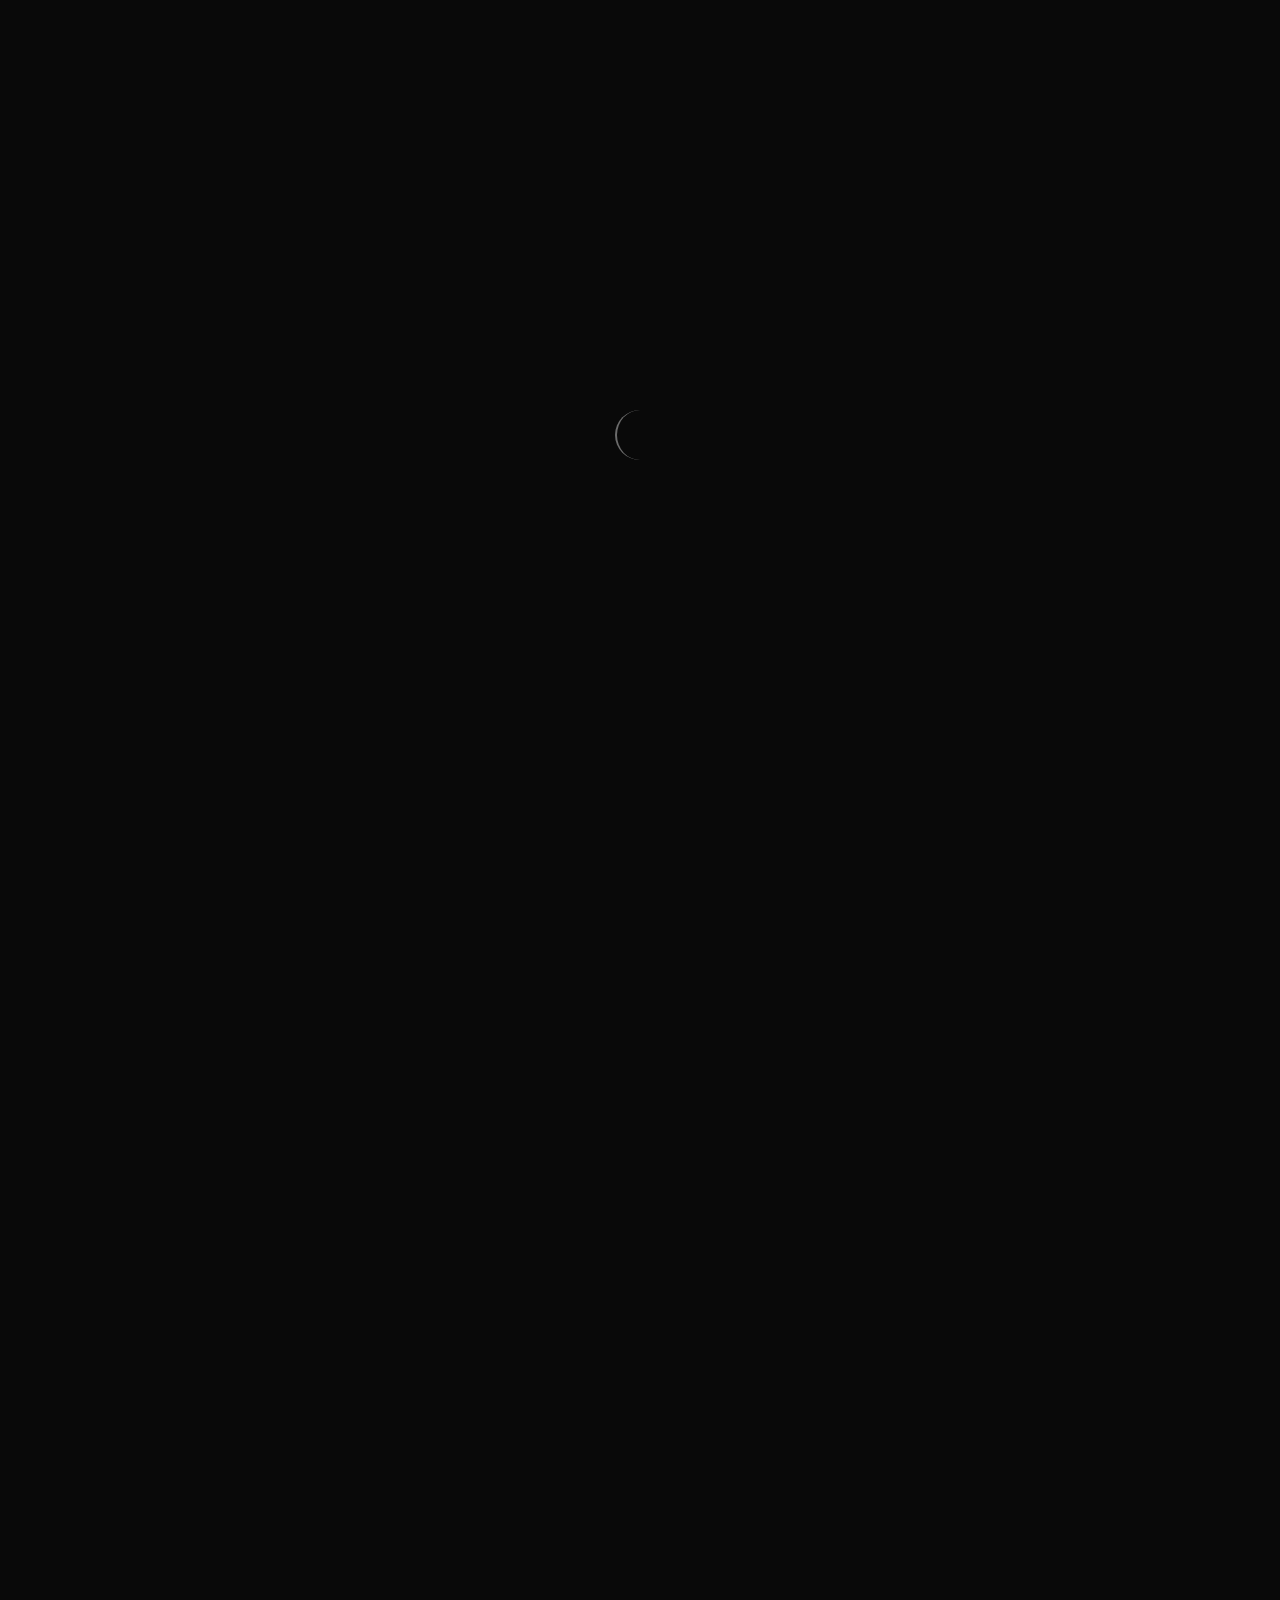
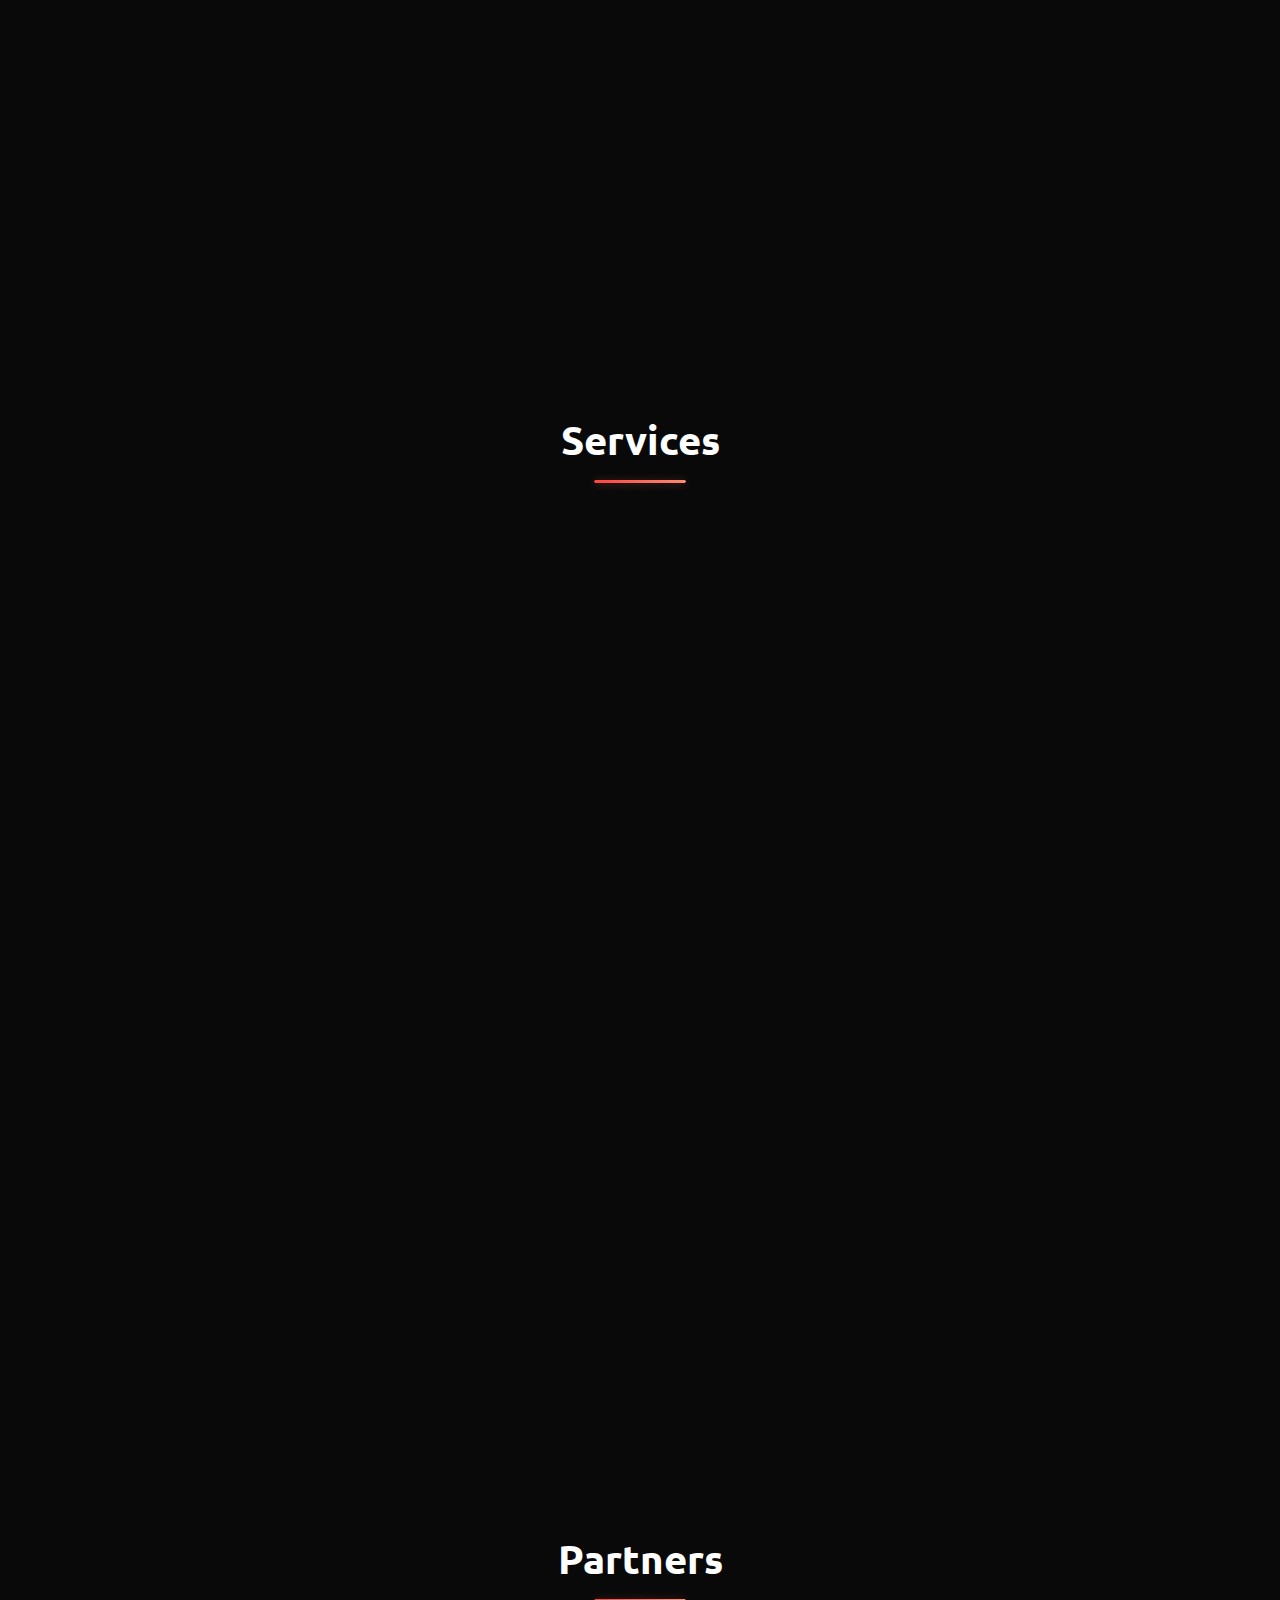
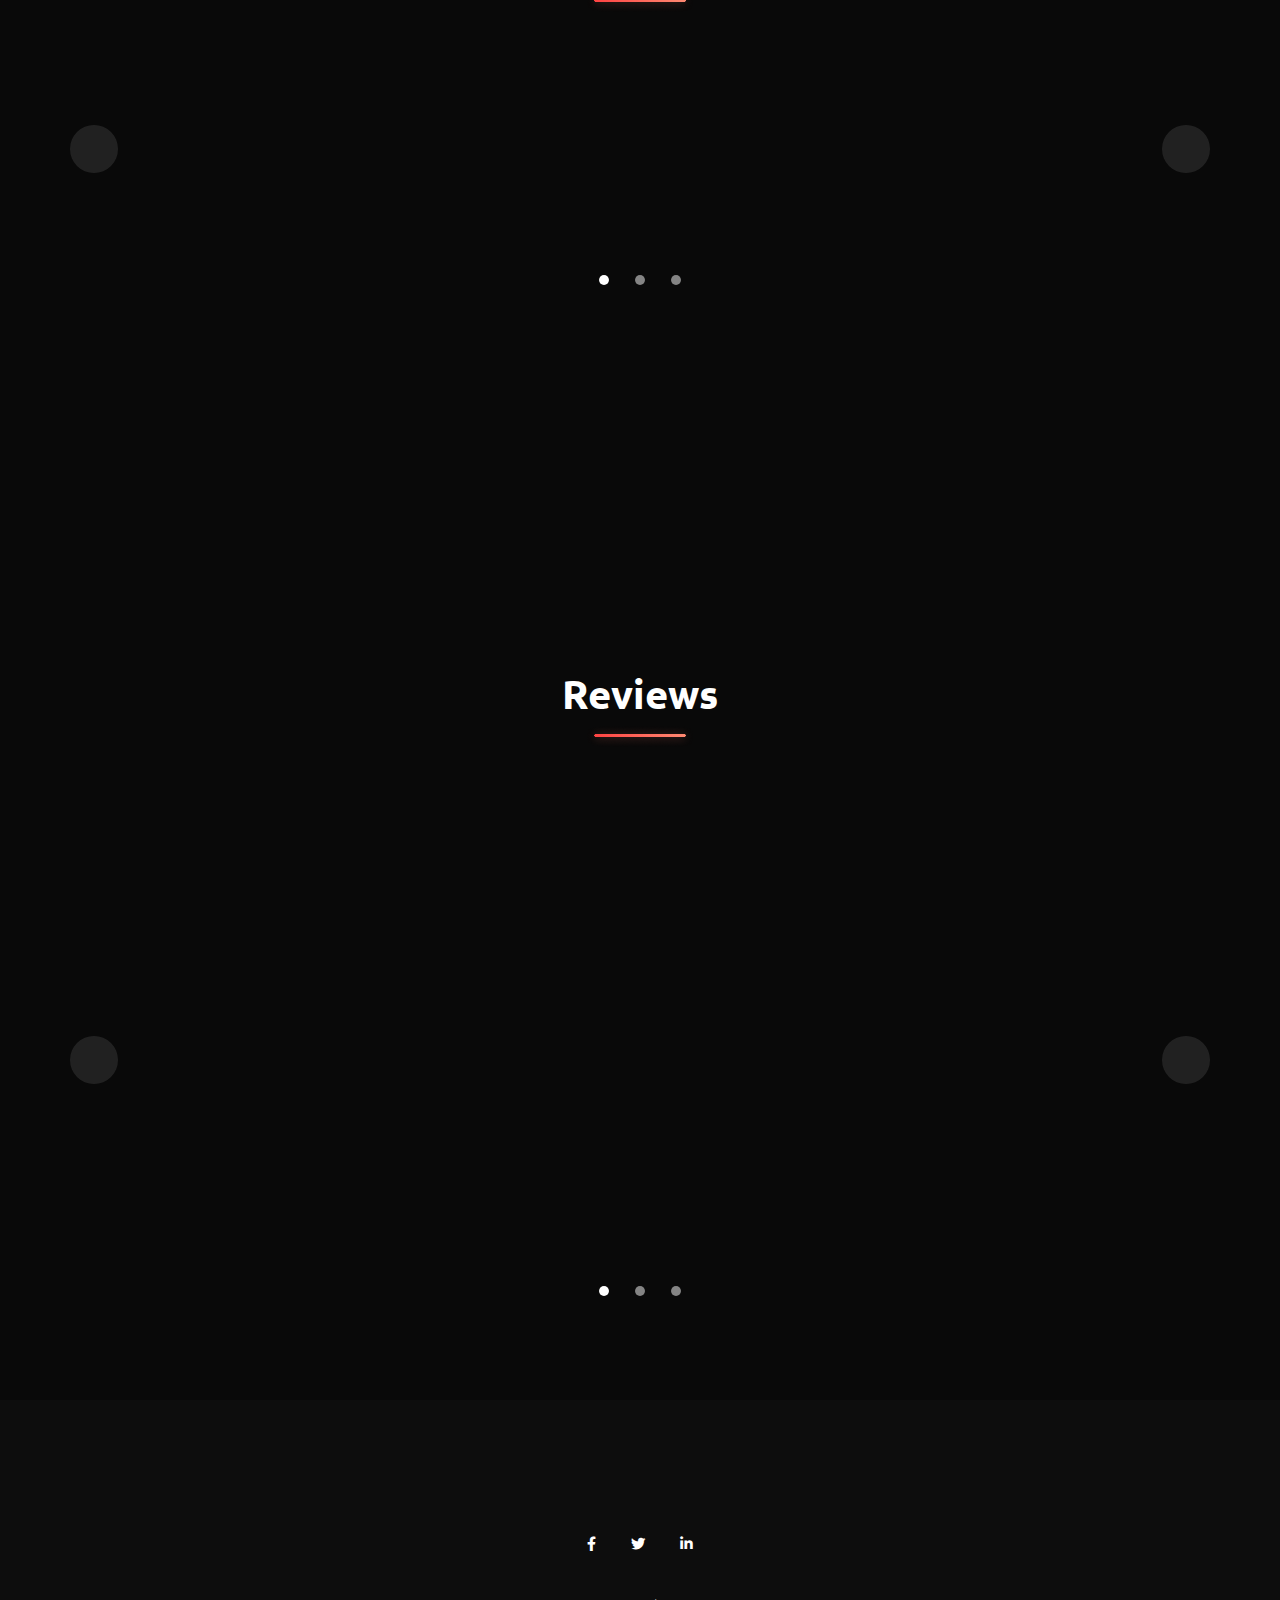
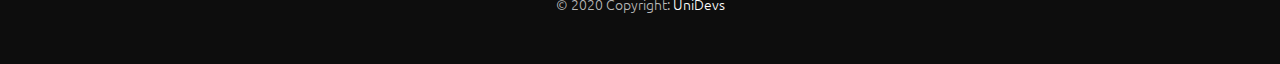
==== index.html @ b64ec72c "Update index.html" ====
<!DOCTYPE html>
<html lang="en">
<head>
  <meta charset="UTF-8">
  <meta name="viewport" content="width=device-width, initial-scale=1, shrink-to-fit=no">
  <meta http-equiv="x-ua-compatible" content="ie=edge">
  <title>UniDevs</title>
  <!-- UniDevs icon -->
  <link rel="icon" href="img/images/Icons/Logo.png" type="image/x-icon">
  <!-- Font Awesome -->
  <link rel="stylesheet" href="https://use.fontawesome.com/releases/v5.11.2/css/all.css">
  <link href='https://fonts.googleapis.com/css?family=Ubuntu' rel='stylesheet'>
  <link rel="stylesheet" href="css/animate.css">
  <!-- Bootstrap core CSS -->
  <link rel="stylesheet" href="css/bootstrap.min.css">
  <!-- Material Design Bootstrap -->
  <link rel="stylesheet" href="css/mdb.css">
  <!-- Your custom styles (optional) -->
  <link rel="stylesheet" href="css/style.css">
</head>
<body>
  <div class="loading"><div class="block3"></div></div>
  <!-- Start your project here-->  
  <header>
    <!--Navbar-->
    <nav class="navbar navbar-expand-lg navbar-dark fixed-top scrolling-navbar">
      <div class="container">
        <a class="navbar-brand" href="#home">
          <img src="img/images/Icons/Logo2.png">
        </a>
        <button class="navbar-toggler" type="button" data-toggle="collapse" data-target="#navbarSupportedContent-7"
          aria-controls="navbarSupportedContent-7" aria-expanded="false" aria-label="Toggle navigation">
          <span class="navbar-toggler-icon"></span>
        </button>
        <div class="collapse navbar-collapse" id="navbarSupportedContent-7">
          <ul class="navbar-nav ml-auto">
            <li class="nav-item">
              <a class="nav-link js-scroll-trigger" href="#aboutUs">About US
              </a>
            </li>
            <li class="nav-item">
              <a class="nav-link js-scroll-trigger" href="#services">Services</a>
            </li>
            <li class="nav-item">
              <a class="nav-link js-scroll-trigger" href="#partners">Partners</a>
            </li>
            <li class="nav-item">
              <a class="nav-link js-scroll-trigger" href="#reviews">Reviews</a>
            </li>

            <li class="nav-item">
              <a class="nav-link ml-lg-5 login js-scroll-trigger" href="#">Login</a>
            </li>

            <li class="nav-item registerbtndiv">
              <a class="nav-link register" href="#">Sign Up</a>
            </li>
          </ul>
         
        </div>
      </div>
    </nav>
    <!-- Full Page Intro -->
    <div class="view mb-5"id="home" >
      <!-- Mask & flexbox options-->
      <div class="mask rgba-gradient d-flex justify-content-center align-items-center">
        <!-- Content -->
        <div class="container">
          <!--Grid row-->
          <div class="row">
            <!--Grid column-->
            <div class="headerDiv col-md-6 col-xl-6 white-text text-center text-md-left mb-5 p-lg-5 wow fadeInLeft" data-wow-duration="2s">
              <h1 class="headerText  h1-responsive font-weight-bold mt-sm-5 mb-4">Start digital start smart</h1>
       
              <h6 class="headerParagraph mb-4">UNI devs helps you Start your business or move your current one into the digital world to increase your chances, audience and Money.
              </h6>
              <a class="headerBtn btn btn-white btn-rounded">Request Service</a>
            </div>
            <!--Grid column-->
            <!--Grid column-->
            <div class="imageDiv col-md-6 col-xl-6 wow fadeInRight" data-wow-duration="2s">
              <img src="img/images/Illustrations/Female-Developer.png" class="img-fluid">
            </div>
            <!--Grid column-->
           
            <div class="col-md-12 col-xl-12 text-center">
              <div class="mouseDiv">
                <a href="#aboutUs" class="Scroll-down">
                  <div class="mouse">
                    <span></span>
                  </div>

                  <div class="arrow">
                    <span></span>
                  </div>
                  
                </a>
              </div>
              </div>
           
          </div>
        
          <!--Grid row-->
        </div>
        <!-- Content -->
      </div>
      <!-- Mask & flexbox options-->
    </div>
    <!-- Full Page Intro -->
  </header>

  <!--Start of About Us Section-->
<div class="aboutUs" id="aboutUs">
  <div class="container">

    <div class="row">
    
      <div class="col-md-6 col-xl-6 wow fadeInLeft mb-5" data-wow-duration="2s">
        <img src="img/images/Illustrations/male-developer.png" class="img-fluid">
      </div>

      <div class="aboutDiv col-md-6 col-xl-6 white-text text-center text-md-left mb-5 wow fadeInRight" data-wow-duration="2s">
        <h1 class="aboutText h1-responsive font-weight-bold mt-sm-5 d-flex flex-column">About Us</h1>
        <img src="img/images/Illustrations/border.png" class="borderImg mb-4">
        
        
 
        <h6 class="aboutParagraph mb-4">UNI devs helps you Start your business or move your current one into the digital world to increase your chances, audience and Money.
        </h6>
        <a class="aboutBtn btn btn-white btn-rounded" href="#services">Services</a>
      </div>
    </div>
   </div>
    <!--Grid row-->
  </div>

   <!--End of About Us Section-->

    <!-- Start of Service Section -->
    <div class="services" id="services">
   <div class="container my-5">

  
      <h1 class=" h1-responsive text-white text-center font-weight-bold mt-sm-5 d-flex flex-column">Services</h1>
      <div class="text-center"> <img src="img/images/Illustrations/border.png" class="borderImg mb-5 text-center"></div>
     
  
      <div class="row">
  
        <div class="col-md-6 col-xl-4 mb-4">
          <div class="card text-center m-2 p-3 text-white wow fadeInUp" data-wow-duration="2s">
            <div class="card-body">
              <div class="text-md-left imgDiv"><img src="img/images/Icons/web-development.png"></div>
              <h5 class="text-md-left font-weight-normal my-4 py-2">Web Development</h5>
              <p class="text-md-left mb-4">Lorem Ipsum is simply dummy text of the printing.</p>

            </div>
          </div>
        </div>
  
        <div class="col-md-6 col-xl-4 mb-4">
          <div class="card text-center m-2 p-3 text-white wow fadeInUp" data-wow-duration="2s" data-wow-delay="0.4s">
            <div class="card-body">
              <div class="text-md-left imgDiv"><img src="img/images/Icons/mobile-development.png"></div>
              <h5 class="text-md-left font-weight-normal my-4 py-2"><a class="text-white" href="#">Android Apps</a></h5>
              <p class="text-md-left mb-4">Lorem Ipsum is simply dummy text of the printing.</p>

            </div>
          </div>
        </div>
  
        <div class="col-md-6 col-xl-4 mb-4">
          <div class="card text-center m-2 p-3 text-white wow fadeInUp" data-wow-duration="2s" data-wow-delay="0.6s">
            <div class="card-body">
              <div class="text-md-left imgDiv"><img src="img/images/Icons/wireframe-laptop.png"></div>
              <h5 class="text-md-left font-weight-normal my-4 py-2"><a class="text-white" href="#">UI UX Design</a></h5>
              <p class="text-md-left mb-4">Lorem Ipsum is simply dummy text of the printing.</p>
            </div>
          </div>
        </div>

        <div class="col-md-6 col-xl-4 mb-4">
          <div class="card text-center m-2 p-3 text-white wow fadeInUp" data-wow-duration="2s">
            <div class="card-body">
              <div class="text-md-left imgDiv"><img src="img/images/Icons/chat.png"></div>
              <h5 class="text-md-left font-weight-normal my-4 py-2"><a class="text-white" href="#">Chat Bots</a></h5>
              <p class="text-md-left mb-4">Lorem Ipsum is simply dummy text of the printing.</p>
            </div>
          </div>
        </div>

        <div class="col-md-6 col-xl-4 mb-4">
          <div class="card text-center m-2 p-3 text-white wow fadeInUp" data-wow-duration="2s" data-wow-delay="0.4s">
            <div class="card-body">
              <div class="text-md-left imgDiv"><img src="img/images/Icons/responsive.png"></div>
              <h5 class="text-md-left font-weight-normal my-4 py-2"><a class="text-white" href="#">Responsive Design</a></h5>
              <p class="text-md-left mb-4">Lorem Ipsum is simply dummy text of the printing.</p>
            </div>
          </div>
        </div>

        <div class="col-md-6 col-xl-4 mb-4">
          <div class="card text-center m-2 p-3 text-white wow fadeInUp" data-wow-duration="2s" data-wow-delay="0.6s">
            <div class="card-body">
              <div class="text-md-left imgDiv"><img src="img/images/Icons/code.png"></div>
              <h5 class="text-md-left font-weight-normal my-4 py-2"><a class="text-white" href="#">Clean Code</a></h5>
              <p class="text-md-left mb-4">Lorem Ipsum is simply dummy text of the printing.</p>
            </div>
          </div>
        </div>
  
      </div>
  
    </section>
  
  </div>
  </div>

  <!-- End of Service Section -->

<!-- Start of partners Section -->
<div class="partners my-5" id="partners">
  <div id="carousel-example-1z" class="carousel slide carousel-fade" data-ride="carousel">
    <h1 class=" h1-responsive text-white text-center font-weight-bold mt-sm-5 d-flex flex-column">Partners</h1>
    <div class="text-center"> <img src="img/images/Illustrations/border.png" class="borderImg mb-5 text-center"></div>
    <div class="container">
      <div class="row">
       <div class="col-xl-12">
        <ol class="carousel-indicators">
          <li data-target="#carousel-example-1z" data-slide-to="0" class="active"></li>
          <li data-target="#carousel-example-1z" data-slide-to="1"></li>
          <li data-target="#carousel-example-1z" data-slide-to="2"></li>
        </ol>
    <div class="carousel-inner wow fadeInUp" data-wow-duration="2s" role="listbox">
      <div class="carousel-item active">
      
        <img class="partner" src="img/images/logos/bmw.png"
          >
        <img class="partner" src="img/images/logos/ebay.png"
          >
        <img class="partner" src="img/images/logos/youtube.png"
          >
        <img class="partner" src="img/images/logos/tieto.png"
          >

          <div class="lasttwo"> 
            <img class="partner" src="img/images/logos/linkedin.png"
              >
            <img class="partner" src="img/images/logos/ford.png"
              >
          </div>

      </div>


      <div class="carousel-item">
      
        <img class="partner" src="img/images/logos/insta.png"
         >
        <img class="partner" src="img/images/logos/twitter.png"
          >
        <img class="partner" src="img/images/logos/spotify.png"
          >
        <img class="partner" src="img/images/logos/Nestle.png"
          >

          <div class="lasttwo"> 
            <img class="partner" src="img/images/logos/deloitte.png"
              >
            <img class="partner" src="img/images/logos/Nasa.png"
              >
          </div>

      </div>

      <div class="carousel-item">
      
        <img class="partner" src="img/images/logos/whats.png"
          >
        <img class="partner" src="img/images/logos/behance.svg"
          >
        <img class="partner" src="img/images/logos/nike.png"
          >
        <img class="partner" src="img/images/logos/adidas.png"
          >

          <div class="lasttwo"> 
          <img class="partner" src="img/images/logos/puma.png"
            >
          <img class="partner" src="img/images/logos/snap.png"
            >
          </div>
      

      </div>
     

    </div>
    <a class="carousel-control-prev"  data-target="#carousel-example-1z"  role="button" data-slide="prev">
      <span class="carousel-control-prev-icon"></span>
    </a>

    <a class="carousel-control-next" data-target="#carousel-example-1z" role="button" data-slide="next">
      <span class="carousel-control-next-icon" ></span>
    </a>

  </div>
</div>
</div>
</div>
</div>

<!--End of partners section-->

<!-- Start of partners Section -->
<div class="reviews" id="reviews">
  <div id="carousel-example-2z" class="carousel slide carousel-fade" data-ride="carousel">
    <h1 class=" h1-responsive text-white text-center font-weight-bold mt-sm-5 d-flex flex-column">Reviews</h1>
    <div class="text-center"> <img src="img/images/Illustrations/border.png" class="borderImg mb-5 text-center"></div>
    <div class="container">
      <div class="row">
       <div class="col-xl-12">
        <ol class="carousel-indicators">
          <li data-target="#carousel-example-2z" data-slide-to="0" class="active"></li>
          <li data-target="#carousel-example-2z" data-slide-to="1"></li>
          <li data-target="#carousel-example-2z" data-slide-to="2"></li>
        </ol>
    <div class="carousel-inner wow fadeInUp" data-wow-duration="2s" role="listbox">
      <div class="carousel-item active text-center">
      
      <div class="reviewPanel">

        <div class="clientImg">
         <img src="img/images/clients/client1.jpg" >
        </div>

        <div class="clientRate">
          <i class="fas fa-star"></i>
          <i class="fas fa-star"></i>
          <i class="fas fa-star"></i>
          <i class="fas fa-star"></i>
          <i class="fas fa-star"></i>
        </div>

        <div class="clientParagraph">
          <p><span>“</span> Lorem Ipsum is simply dummy text of the printing and typesetting industry. Lorem Ipsum has been the industry's standard dummy text ever since the 1500s. <span>”</span></p>
        </div>

        <div class="clientName">
          <h5>Thiago Mark</h5>
        </div>

      </div>

      </div>

      <div class="carousel-item text-center">
      
        <div class="reviewPanel">
  
          <div class="clientImg">
           <img src="img/images/clients/client2.png" >
          </div>
  
          <div class="clientRate">
            <i class="fas fa-star"></i>
            <i class="fas fa-star"></i>
            <i class="fas fa-star"></i>
            <i class="fas fa-star"></i>
            <i class="fas fa-star-half-alt"></i>
          </div>
  
          <div class="clientParagraph">
            <p><span>“</span> Lorem Ipsum is simply dummy text of the printing and typesetting industry. Lorem Ipsum has been the industry's standard dummy text ever since the 1500s. <span>”</span></p>
          </div>
  
          <div class="clientName">
            <h5>Sergio Elias</h5>
          </div>
  
        </div>
  
        </div>

        <div class="carousel-item text-center">
      
          <div class="reviewPanel">
    
            <div class="clientImg">
             <img src="img/images/clients/client3.png" >
            </div>
    
            <div class="clientRate">
              <i class="fas fa-star"></i>
              <i class="fas fa-star"></i>
              <i class="fas fa-star"></i>
              <i class="fas fa-star"></i>
              <i class="fas fa-star"></i>
            </div>
    
            <div class="clientParagraph">
              <p><span>“</span> Lorem Ipsum is simply dummy text of the printing and typesetting industry. Lorem Ipsum has been the industry's standard dummy text ever since the 1500s. <span>”</span></p>
            </div>
    
            <div class="clientName">
              <h5>Megan Lauren</h5>
            </div>
    
          </div>
    
          </div>

    </div>
    <a class="carousel-control-prev" data-target="#carousel-example-2z" role="button" data-slide="prev">
      <span class="carousel-control-prev-icon" aria-hidden="true"></span>
    </a>

    <a class="carousel-control-next" data-target="#carousel-example-2z" role="button" data-slide="next">
      <span class="carousel-control-next-icon" aria-hidden="true"></span>
    </a>

  </div>
</div>
</div>
</div>
</div>
<!-- End of partners Section -->


<footer class="page-footer text-center font-small">

 
<div class="logo text-center wow fadeInUp" data-wow-duration="2s"> 
   <img src="img/images/Icons/Logo2.png">
</div>
   

    <!-- Social icons -->
    <div class="socialIcons ">
      <a href="#" target="_blank">
        <i class="fab fa-facebook-f mr-3"></i>
      </a>

      <a href="#" target="_blank">
        <i class="fab fa-twitter mr-3"></i>
      </a>

      <a href="#" target="_blank">
        <i class="fab fa-linkedin-in"></i>
      </a>

    </div>
    <!-- Social icons -->

    <!--Copyright-->
    <div class="footer-copyright py-3">
     <span>© 2020 Copyright:</span> 
      <a href="#home"> UniDevs</a>
    </div>
    <!--/.Copyright-->

</footer>
<!--End Of Footer Section-->

  <!-- End your project here-->
  <script src="js/wow.min.js"></script>
  <script>
  new WOW().init();
  </script>
  <!-- jQuery -->
  
  <script type="text/javascript" src="js/jquery.min.js"></script>
  <!-- Bootstrap tooltips -->
  <script type="text/javascript" src="js/popper.min.js"></script>
  <!-- Bootstrap core JavaScript -->
  <script type="text/javascript" src="js/bootstrap.min.js"></script>
  <!-- MDB core JavaScript -->
  <script type="text/javascript" src="js/mdb.min.js"></script>
  <!-- Your custom scripts (optional) -->
  <script src="js/Plugins.js"></script>

</body>
</html>
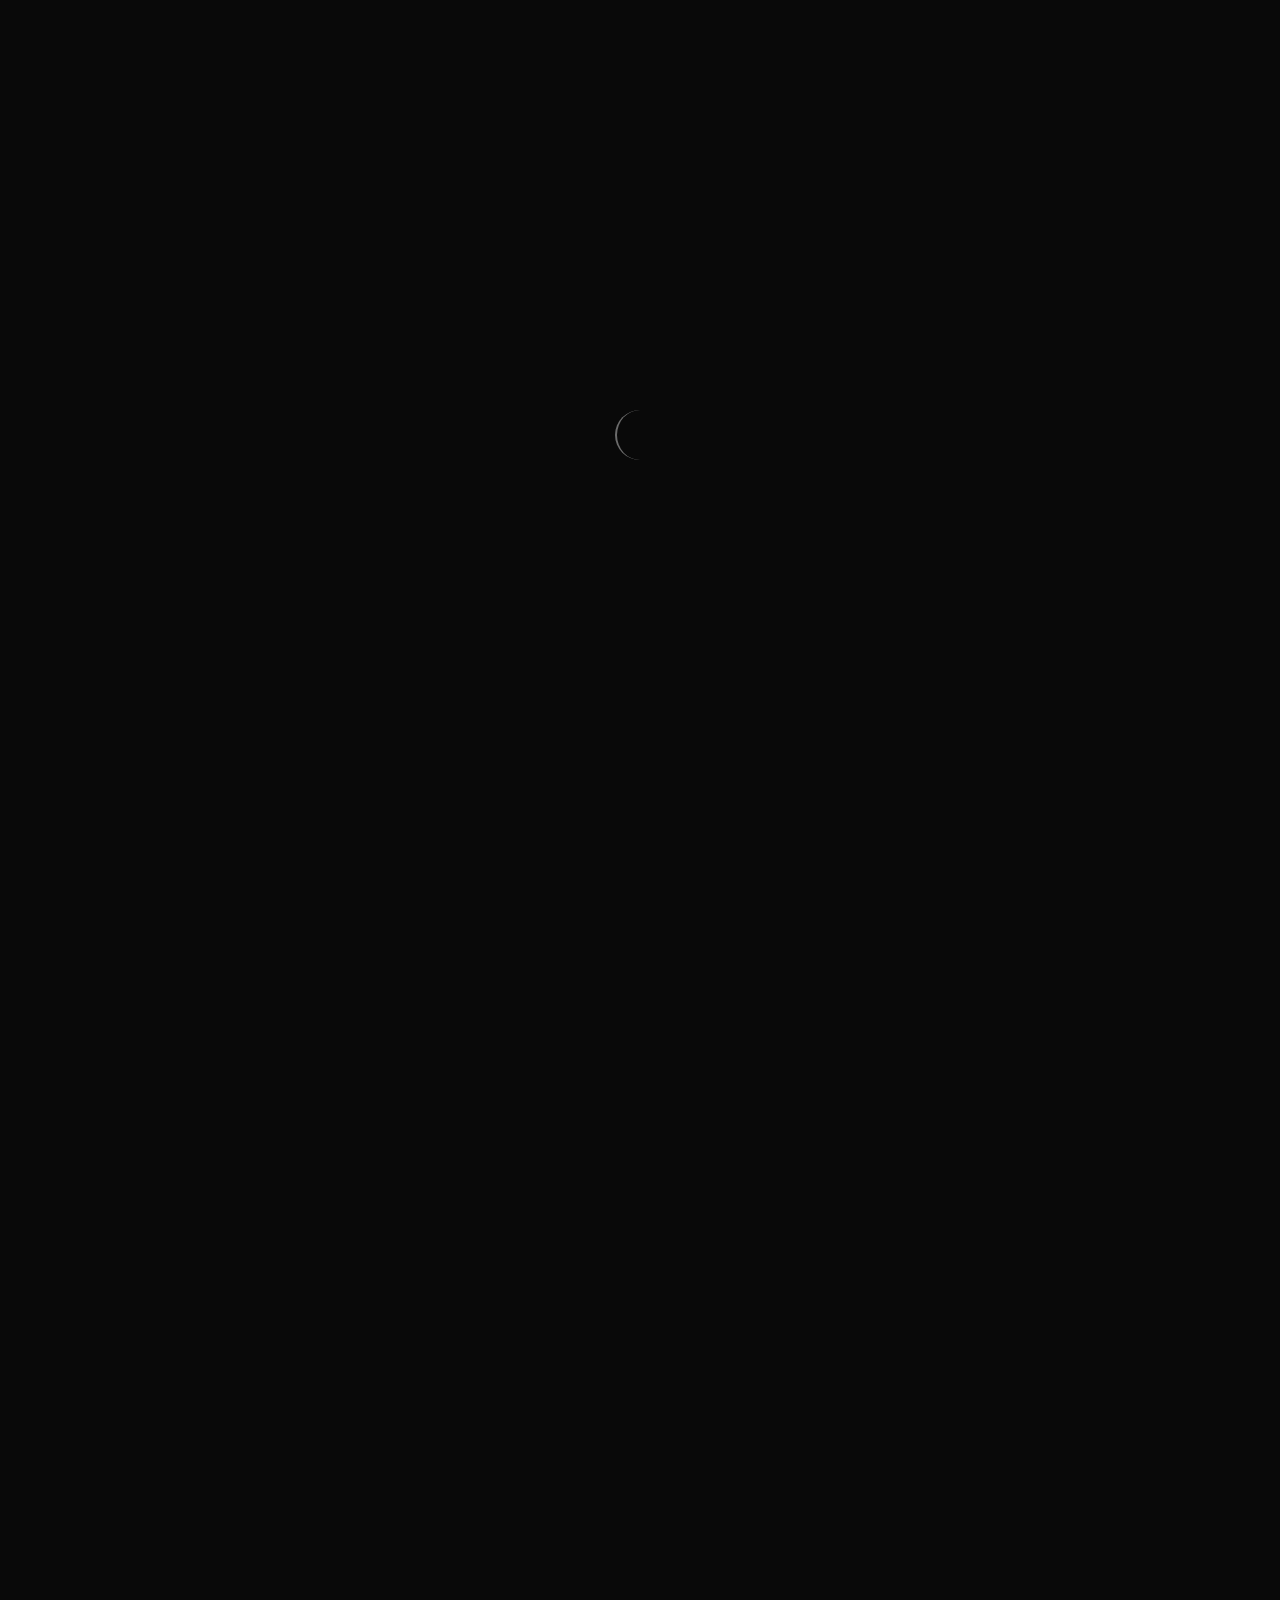
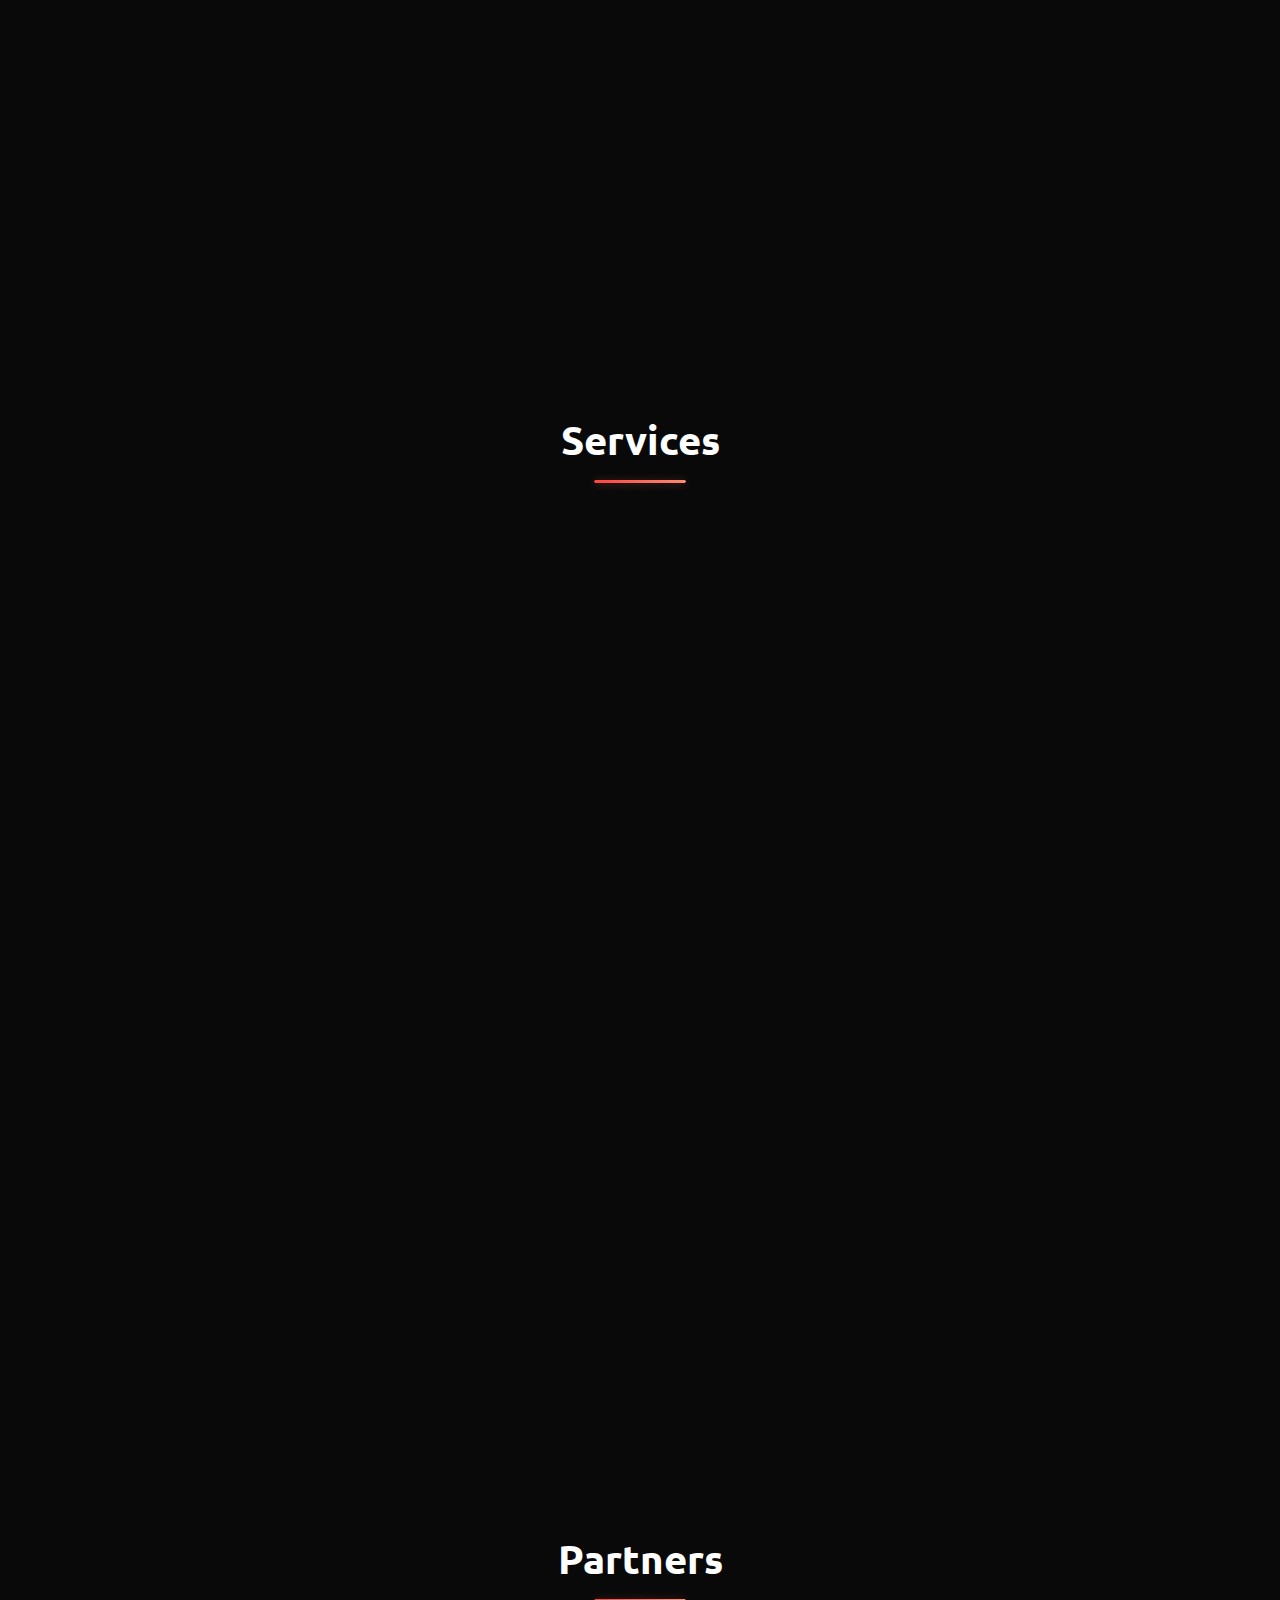
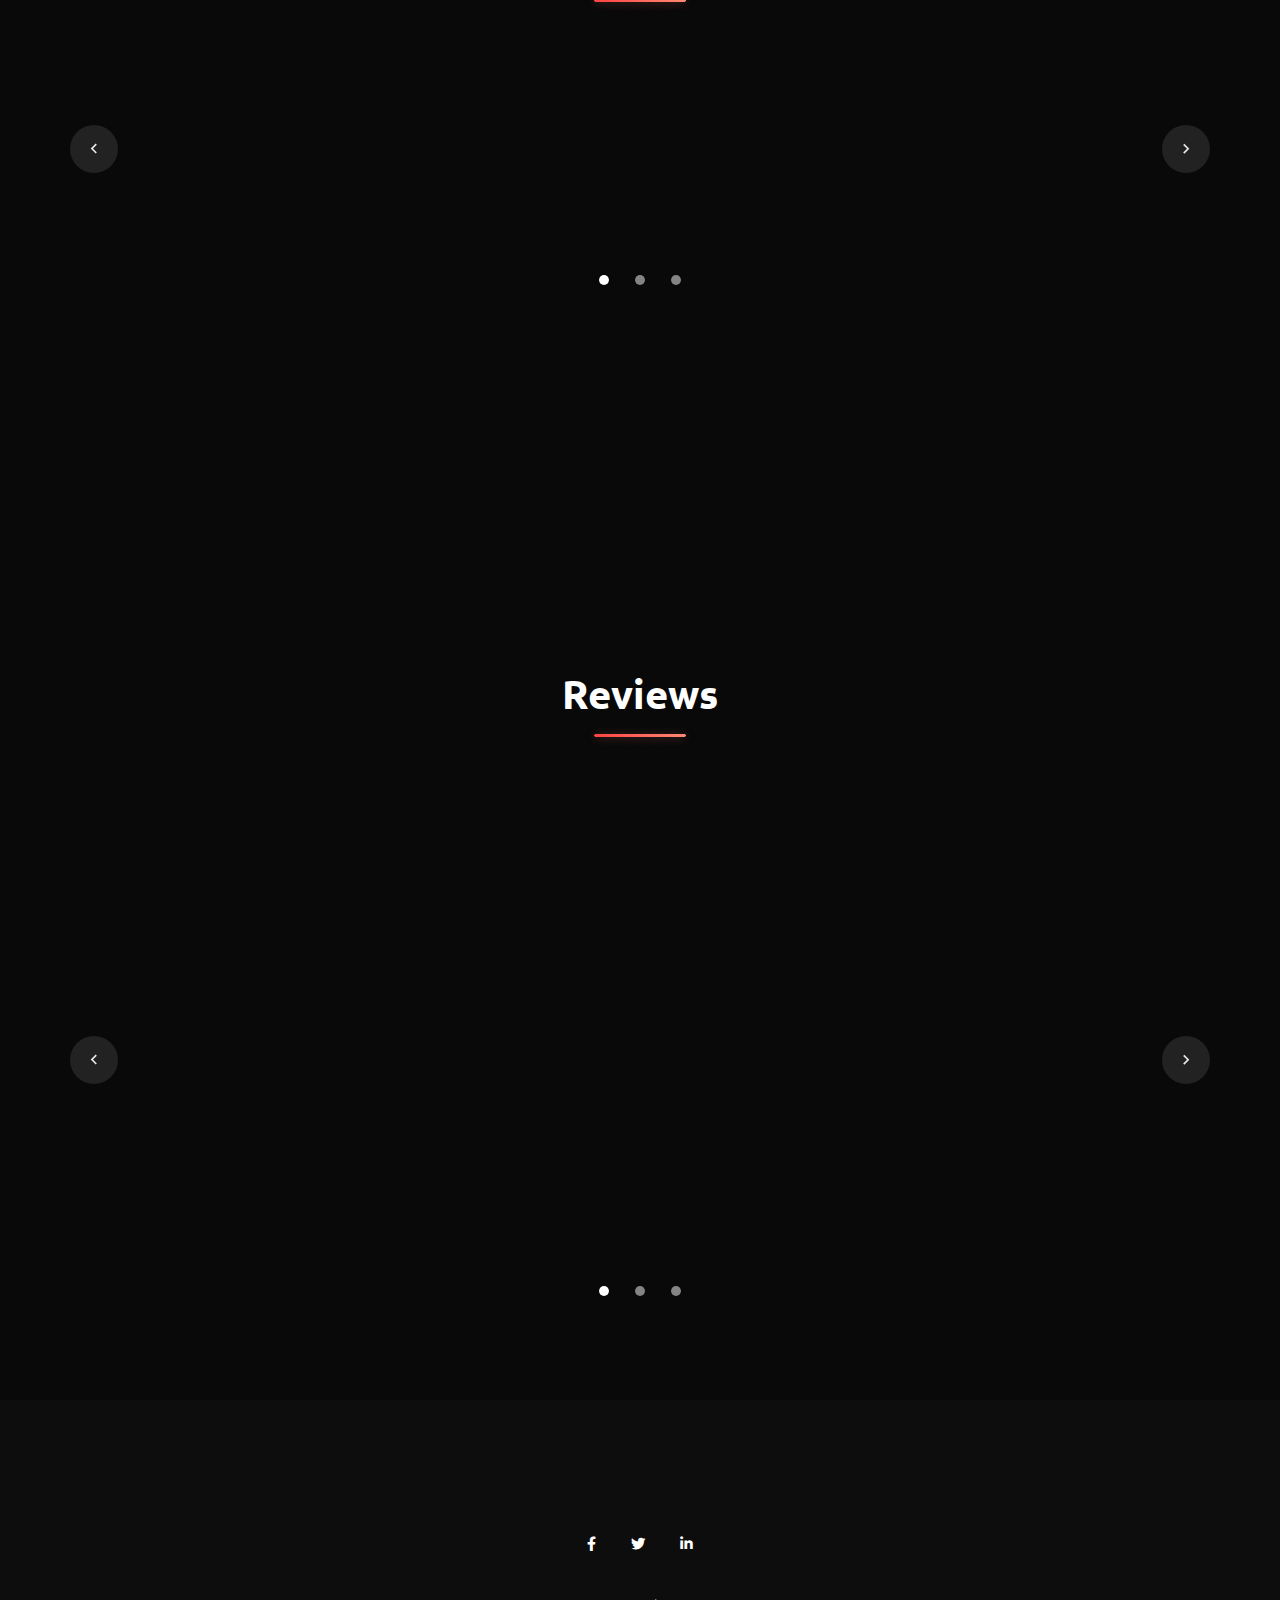
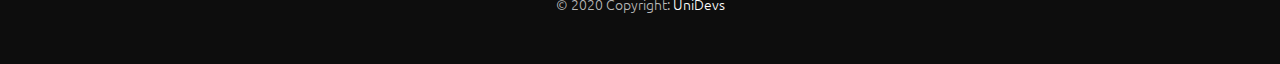
==== commit b2f60aca: "UniDevs3" ====
--- a/index.html
+++ b/index.html
@@ -19,6 +19,7 @@
   <link rel="stylesheet" href="css/style.css">
 </head>
 <body>
+  <!---->
   <div class="loading"><div class="block3"></div></div>
   <!-- Start your project here-->  
   <header>
@@ -53,7 +54,7 @@
             </li>
 
             <li class="nav-item registerbtndiv">
-              <a class="nav-link register" href="#">Sign Up</a>
+              <a class="nav-link register" href="SignUp.html">Sign Up</a>
             </li>
           </ul>
          
@@ -67,9 +68,9 @@
         <!-- Content -->
         <div class="container">
           <!--Grid row-->
-          <div class="row">
+          <div class="row reverse">
             <!--Grid column-->
-            <div class="headerDiv col-md-6 col-xl-6 white-text text-center text-md-left mb-5 p-lg-5 wow fadeInLeft" data-wow-duration="2s">
+            <div class="headerDiv col-md-6 col-xl-6 white-text text-center text-md-left p-3 wow fadeInLeft" data-wow-duration="2s">
               <h1 class="headerText  h1-responsive font-weight-bold mt-sm-5 mb-4">Start digital start smart</h1>
        
               <h6 class="headerParagraph mb-4">UNI devs helps you Start your business or move your current one into the digital world to increase your chances, audience and Money.
@@ -78,11 +79,11 @@
             </div>
             <!--Grid column-->
             <!--Grid column-->
-            <div class="imageDiv col-md-6 col-xl-6 wow fadeInRight" data-wow-duration="2s">
+            <div class="imageDiv col-md-6 col-xl-6 mb-5 wow fadeInRight" data-wow-duration="2s">
               <img src="img/images/Illustrations/Female-Developer.png" class="img-fluid">
             </div>
             <!--Grid column-->
-           
+          </div>
             <div class="col-md-12 col-xl-12 text-center">
               <div class="mouseDiv">
                 <a href="#aboutUs" class="Scroll-down">
@@ -105,7 +106,6 @@
         <!-- Content -->
       </div>
       <!-- Mask & flexbox options-->
-    </div>
     <!-- Full Page Intro -->
   </header>
 
--- a/css/style.css
+++ b/css/style.css
@@ -12,7 +12,6 @@
 {
   overflow-x: hidden;
 }
-  
 body
 {
     background-color: #090909;
@@ -21,7 +20,8 @@
 ::-webkit-scrollbar
 {
     width:12px;
-    background:white
+    background:white;
+    border-radius: 5px;
 }
 ::-webkit-scrollbar-thumb
 {
@@ -67,7 +67,7 @@
 {
   background:#0D0D0D !important;
   padding:0.5rem !important;
-  box-shadow: 5px 5px 10px black;
+
   transition:0.7s;
 }
 .navbar
@@ -387,7 +387,6 @@
   color:white;
   position: relative;
   top:-2rem;
-  margin:0 5rem;
 }
 .reviews .reviewPanel .clientParagraph span
 {
@@ -433,6 +432,51 @@
 }
 /*End of Footer Section*/
 
+
+/*Start of form section*/
+
+.form-container
+{
+  margin:6rem;
+}
+.form-container h1
+{
+  color:white
+}
+.form-container input
+{
+  border:none;
+  background:#1b1b1b;
+  border-radius: 50px;
+  padding-top:1.3rem;
+  padding-bottom:1.3rem;
+}
+.form-container input::placeholder
+{
+  color:#555555
+}
+.form-container .btn-block
+{
+  background: linear-gradient(267.12deg, #FF8E75 -3.06%, #FF4242 100%);
+  border-radius: 50px;
+  padding:1rem;
+  font-size:15px;
+ text-transform: capitalize;
+}
+.form-container .googleBtn
+{
+  background:white;
+  color:#555555;
+  padding:1rem;
+  border-radius: 50px;
+  font-size:18px;
+}
+.googleIcon
+{
+  width:1.6rem;
+  height:1.6rem;
+}
+/*End of form section*/
 
 
 /*Start of Media query*/
@@ -451,6 +495,11 @@
     {
       height: 700px;
     }
+    .reverse
+    {
+      display: flex;
+      flex-direction: column-reverse;
+    }
     .aboutDiv
     {
       padding:0rem;
@@ -482,6 +531,13 @@
    {
     display: none;
    }
+   .reviews .reviewPanel
+   {
+     padding-top:4rem;
+     padding-bottom:4rem;
+     padding-left:0.5rem;
+     padding-right:0.5rem
+   }
    .reviews .reviewPanel .clientParagraph
    {
     margin:0
@@ -489,6 +545,10 @@
    .reviews .carousel-indicators
    {
     top:45rem;
+   }
+   .form-container
+   {
+    margin-bottom:2rem !important;
    }
 }
 
@@ -506,6 +566,11 @@
     {
       height: 700px;
     }
+    .reverse
+    {
+      display: flex;
+      flex-direction: column-reverse;
+    }
     .aboutDiv
     {
       padding:0rem;
@@ -532,6 +597,13 @@
     {
      display: none;
     }
+    .reviews .reviewPanel
+    {
+      padding-top:4rem;
+      padding-bottom:4rem;
+      padding-left:0.5rem;
+      padding-right:0.5rem
+    }
     .reviews .reviewPanel .clientParagraph
     {
      margin:0
@@ -540,6 +612,7 @@
     {
      top:35rem;
     }
+ 
   
  }
 
@@ -597,6 +670,7 @@
     {
      top:33rem;
     }
+    
 }
 
 /*Large devices (desktops, less than 1200px)*/
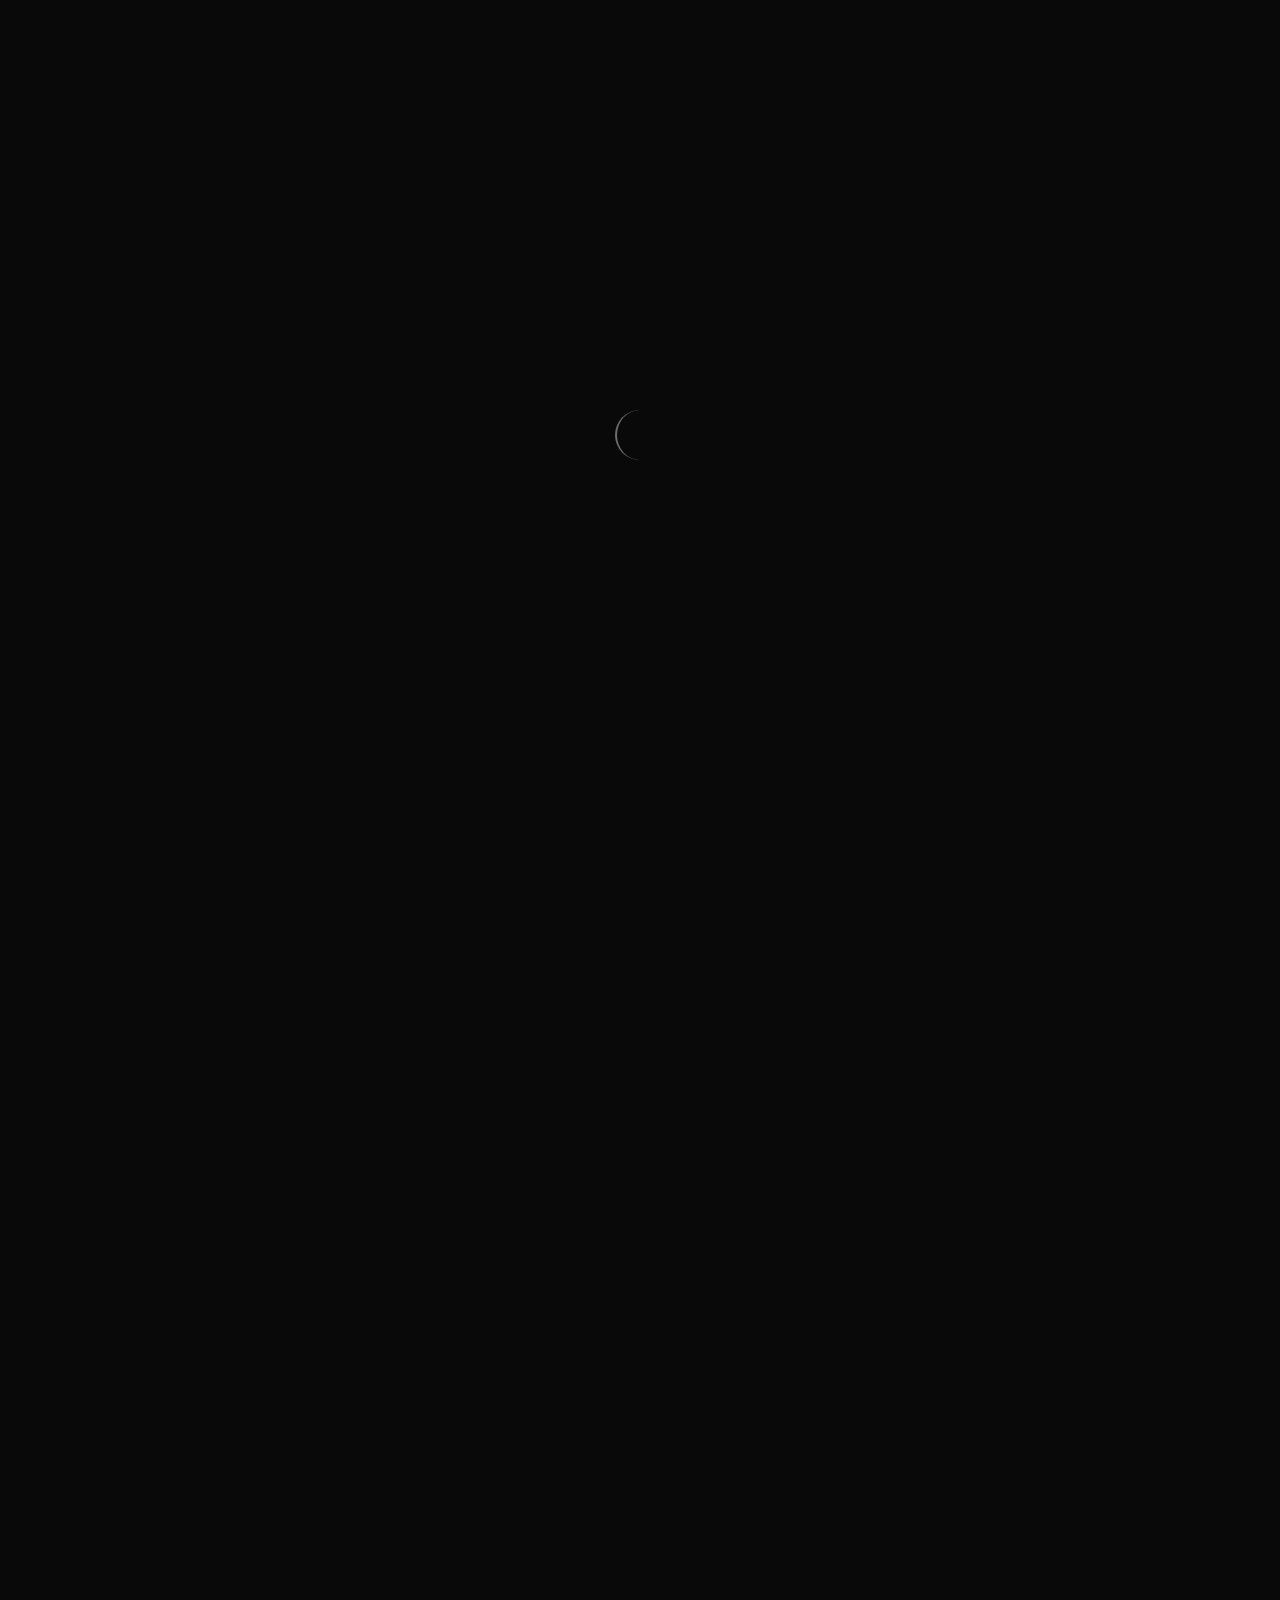
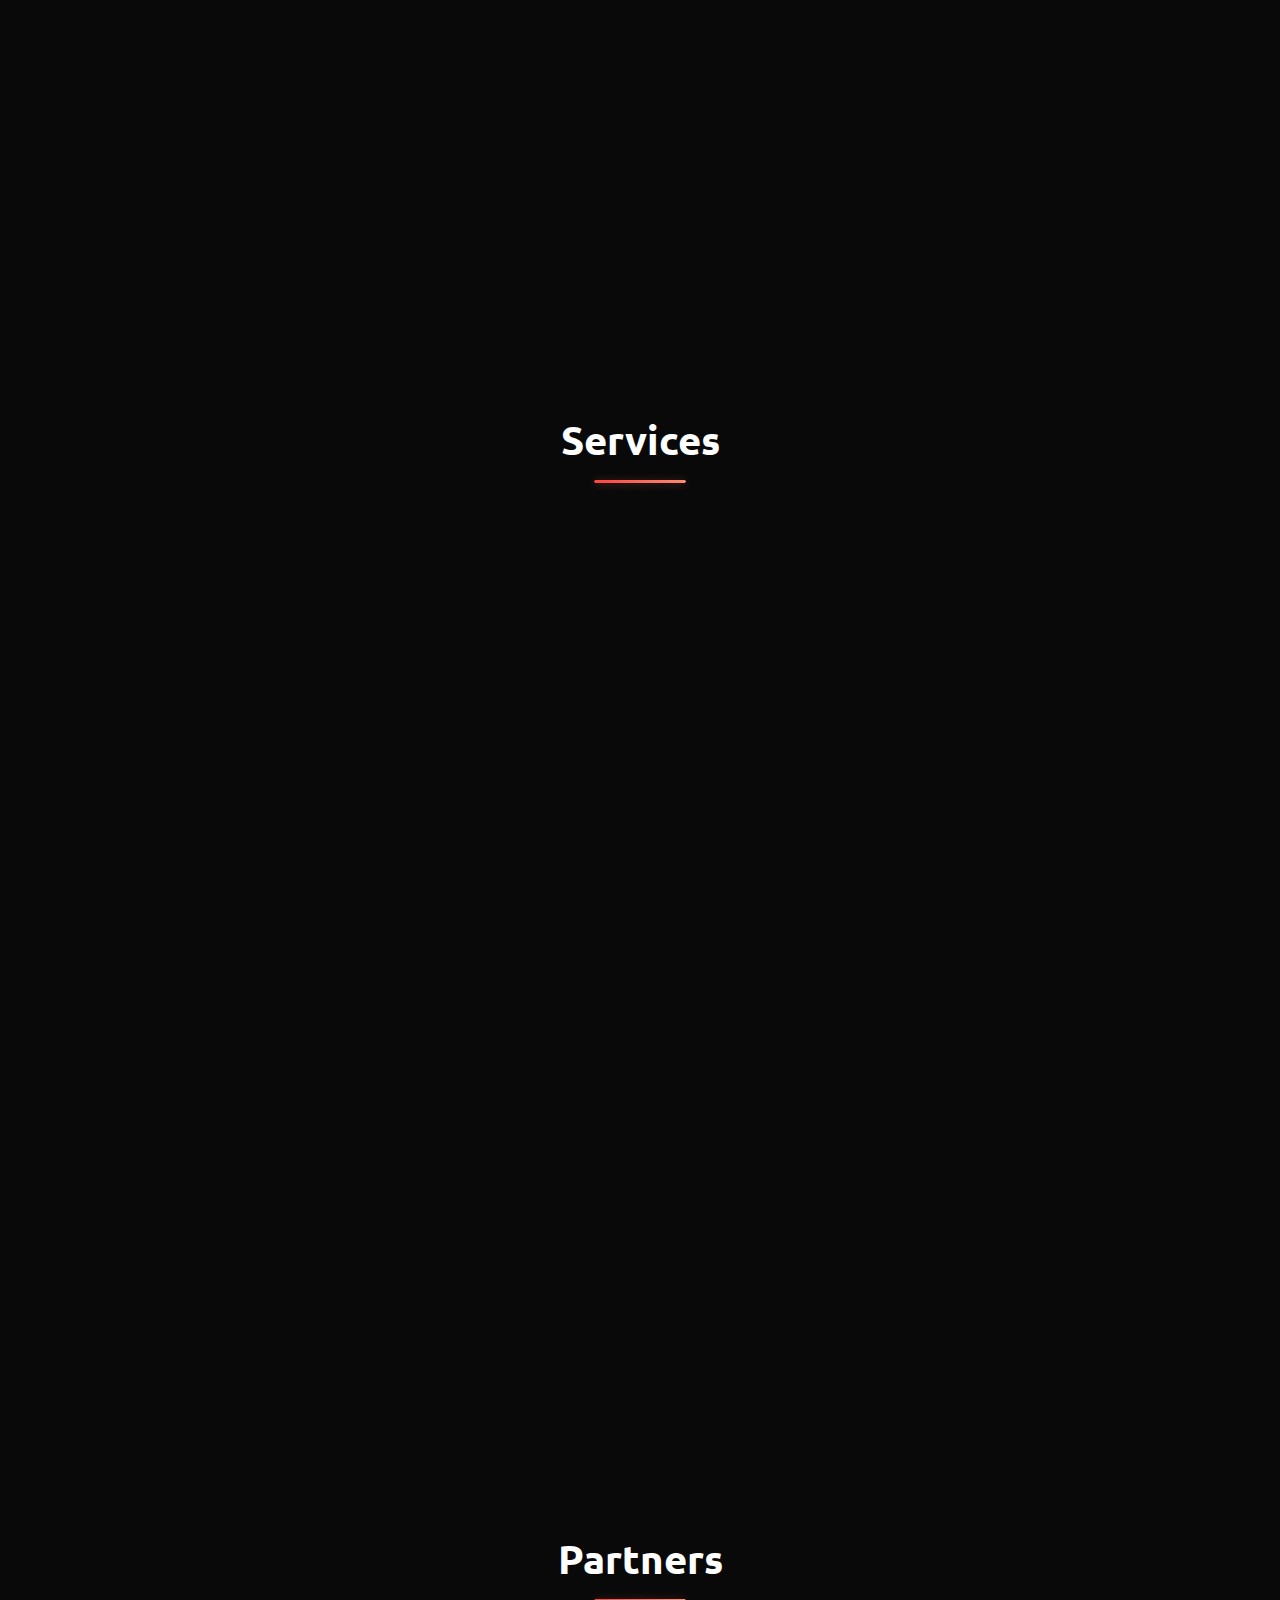
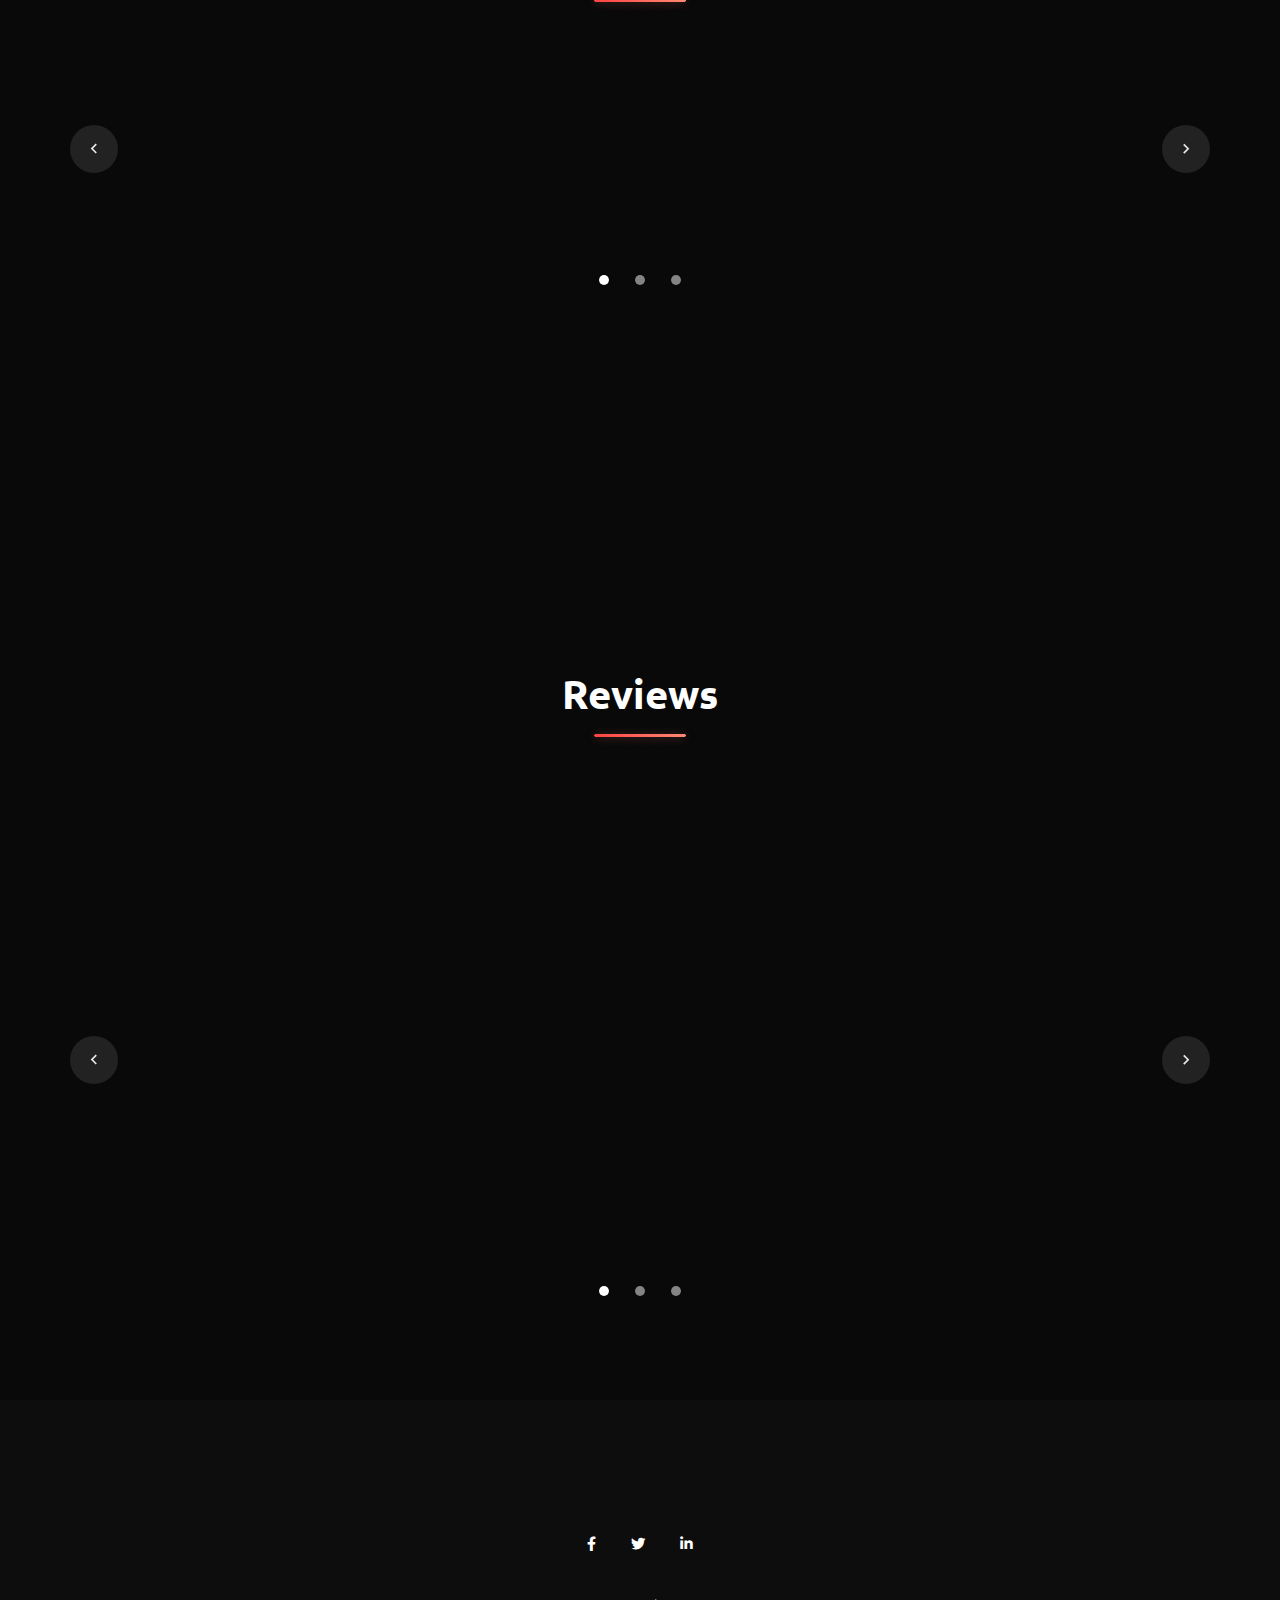
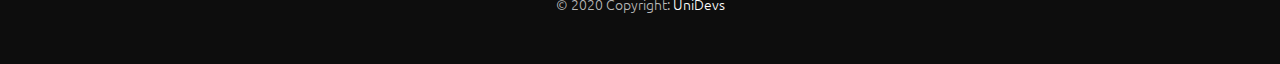
==== commit dcb09d84: "U" ====
--- a/index.html
+++ b/index.html
@@ -26,7 +26,7 @@
     <!--Navbar-->
     <nav class="navbar navbar-expand-lg navbar-dark fixed-top scrolling-navbar">
       <div class="container">
-        <a class="navbar-brand" href="#home">
+        <a class="navbar-brand" href="index.html">
           <img src="img/images/Icons/Logo2.png">
         </a>
         <button class="navbar-toggler" type="button" data-toggle="collapse" data-target="#navbarSupportedContent-7"
@@ -50,7 +50,7 @@
             </li>
 
             <li class="nav-item">
-              <a class="nav-link ml-lg-5 login js-scroll-trigger" href="#">Login</a>
+              <a class="nav-link ml-lg-5 login js-scroll-trigger" href="Login.html">Login</a>
             </li>
 
             <li class="nav-item registerbtndiv">
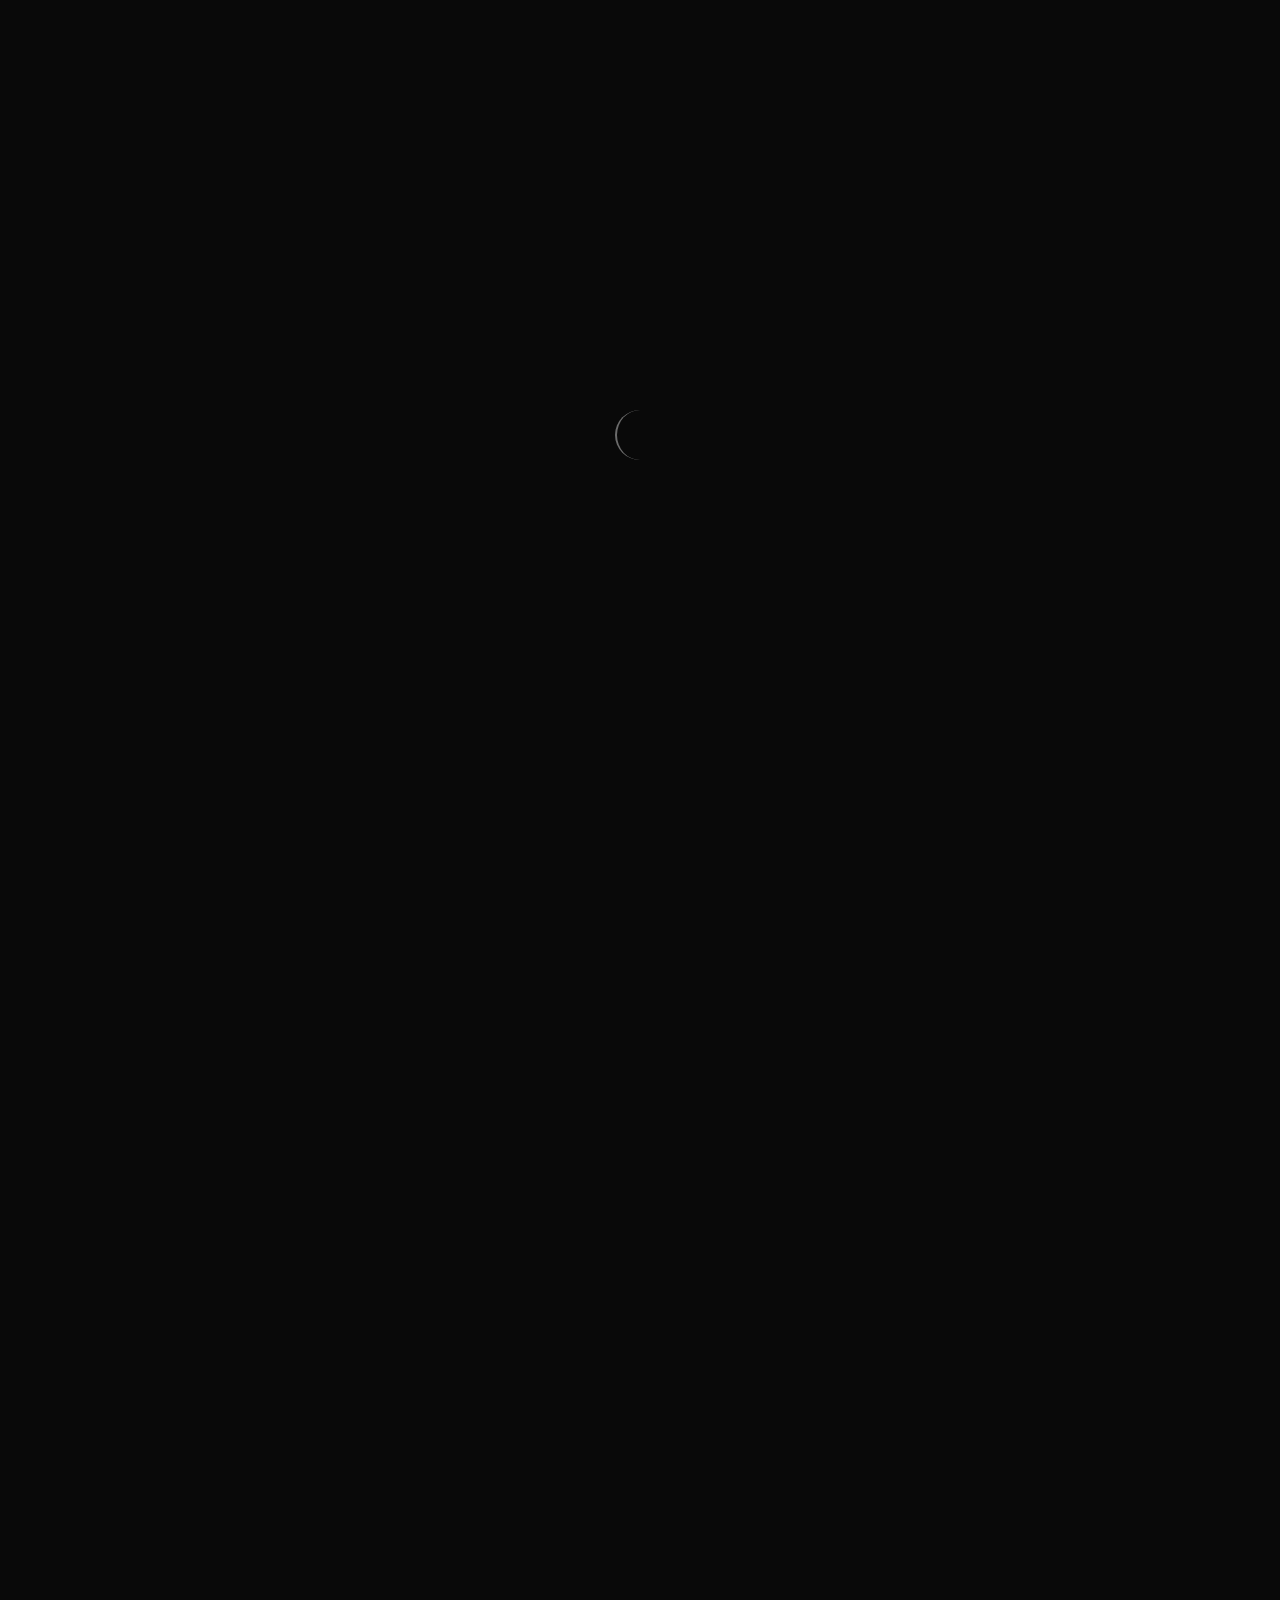
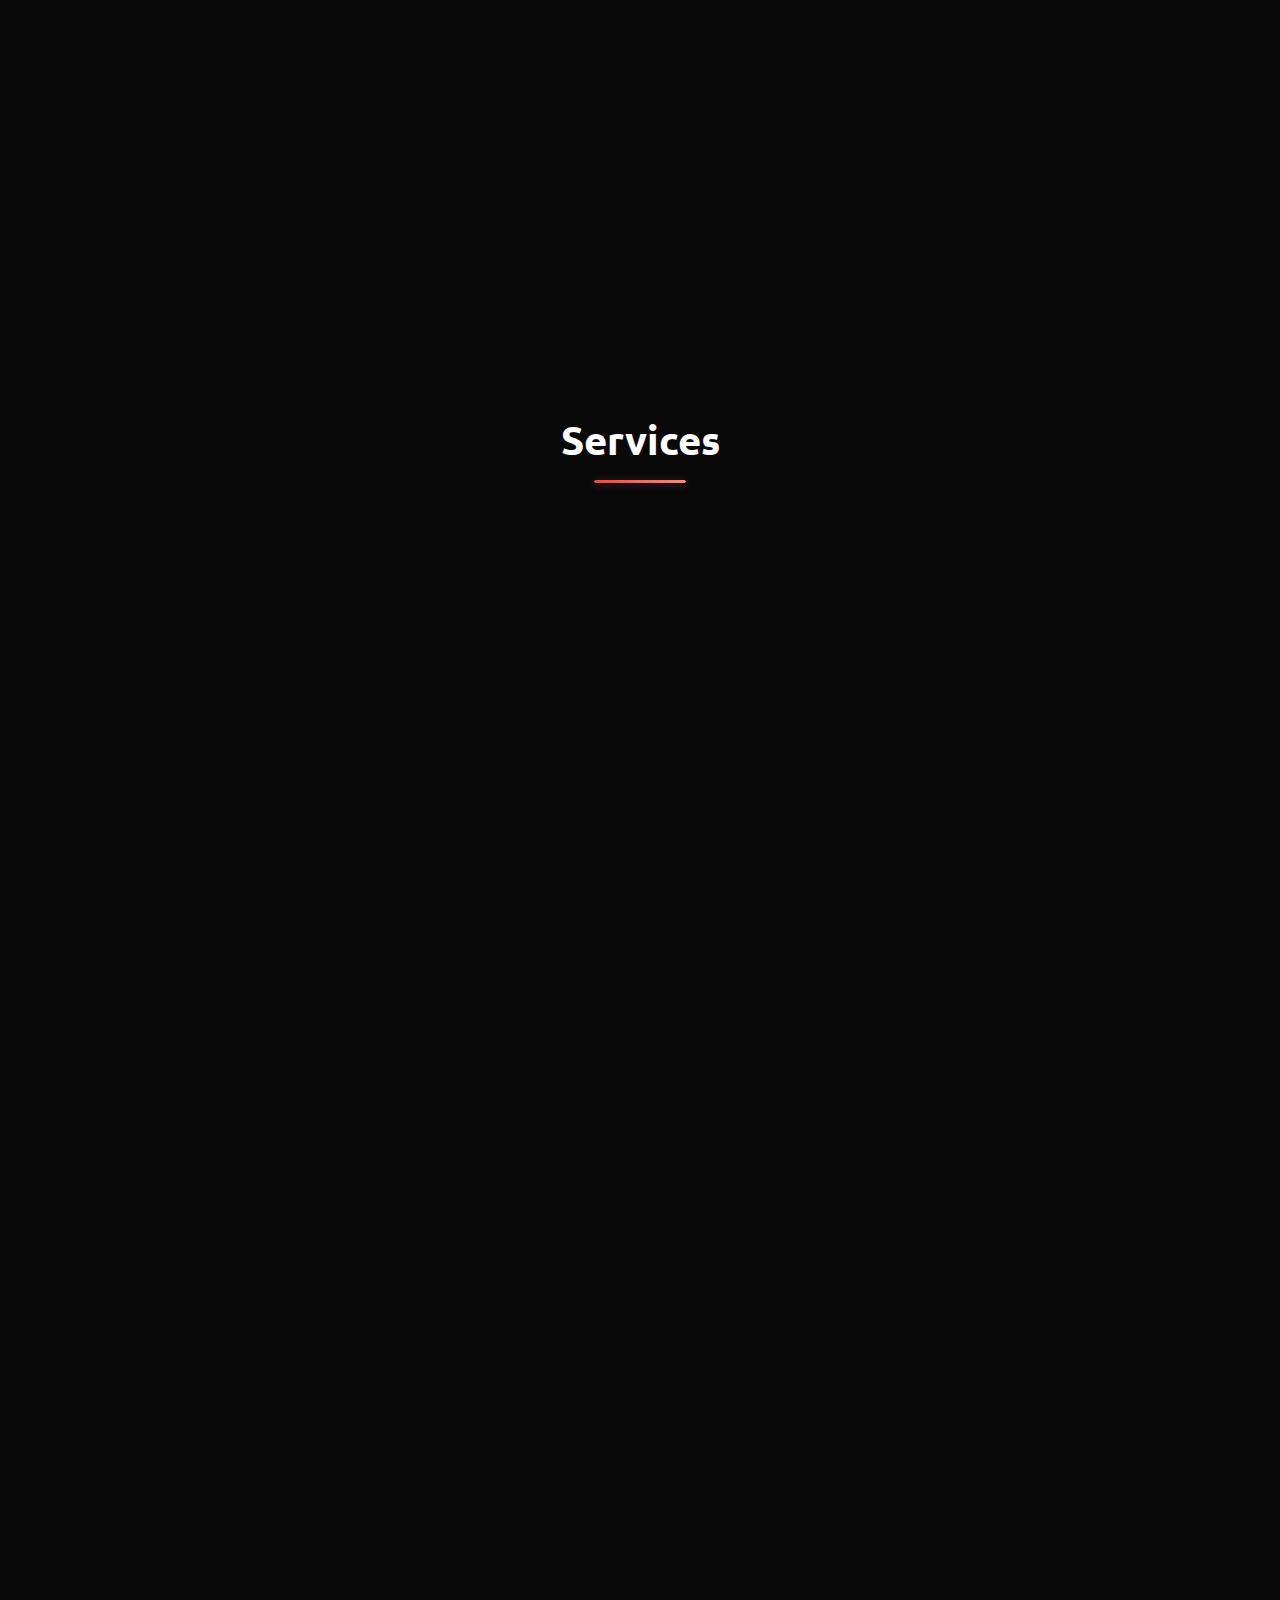
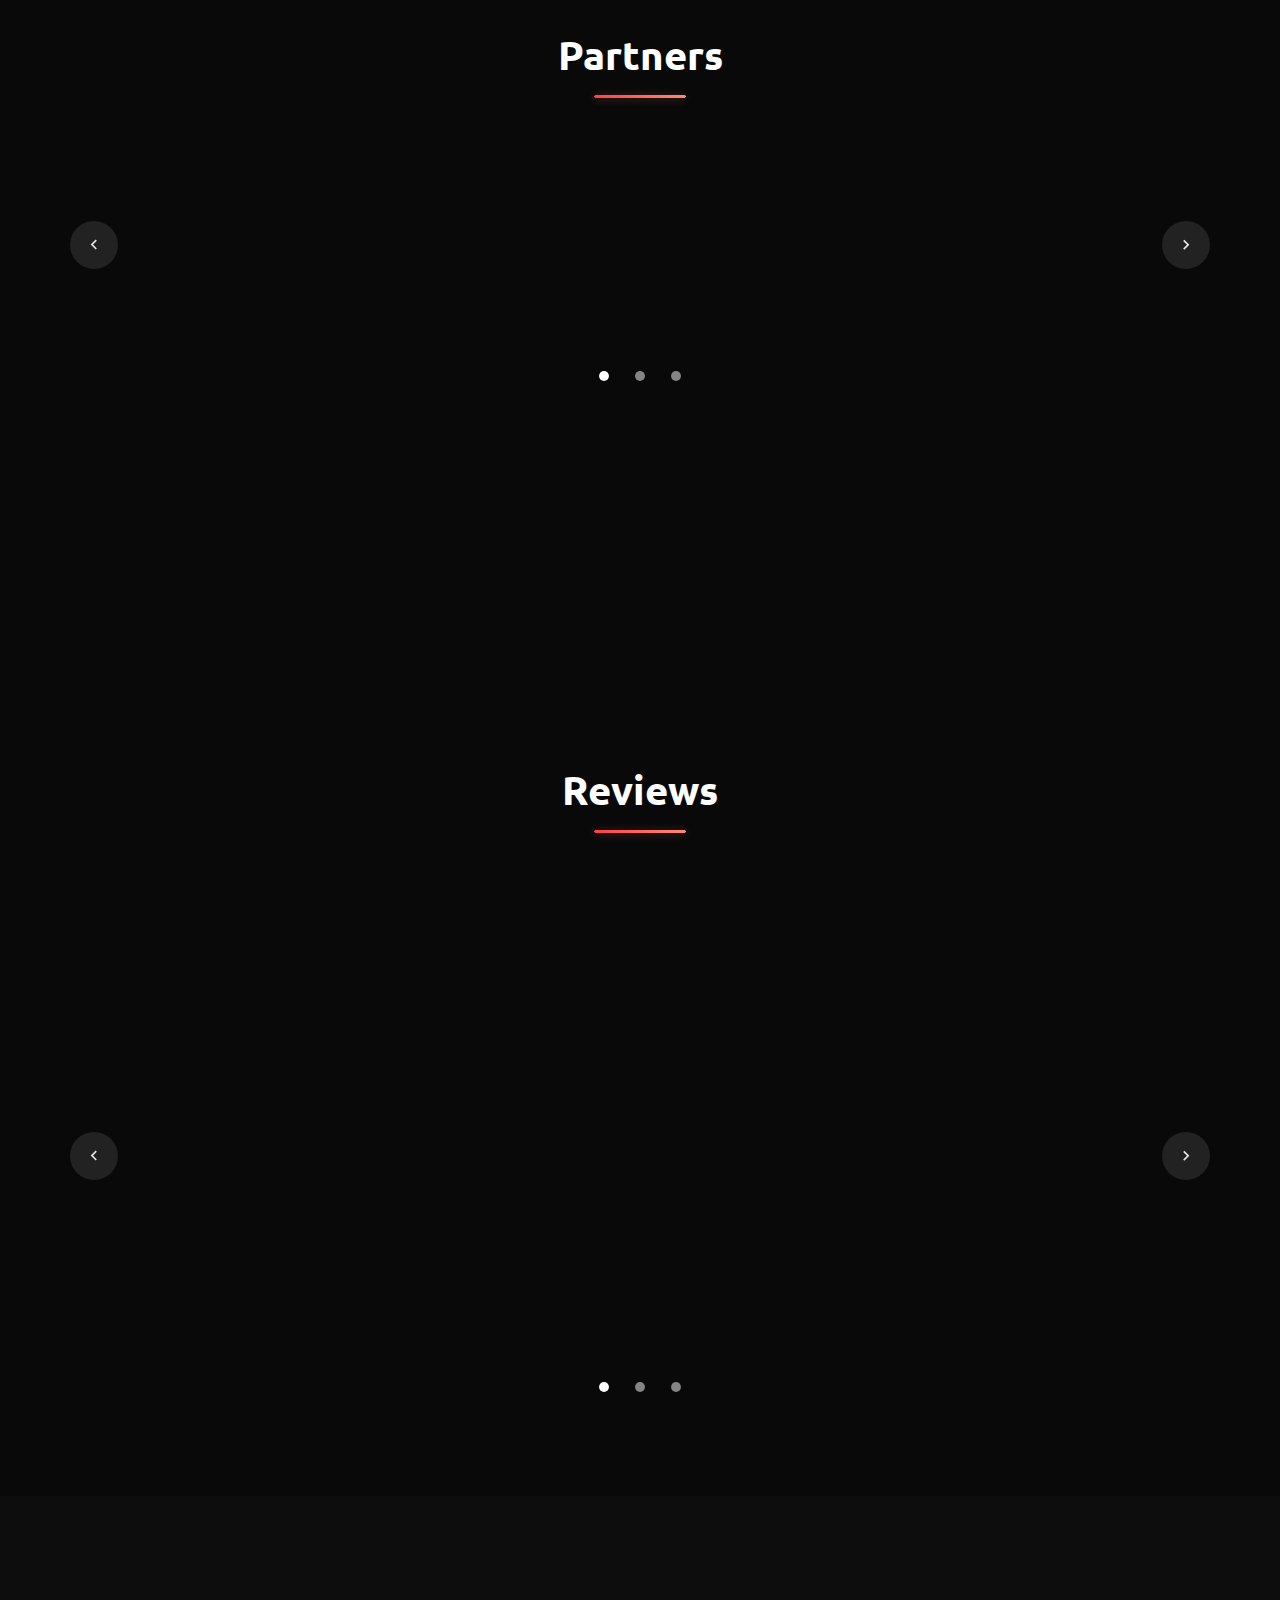
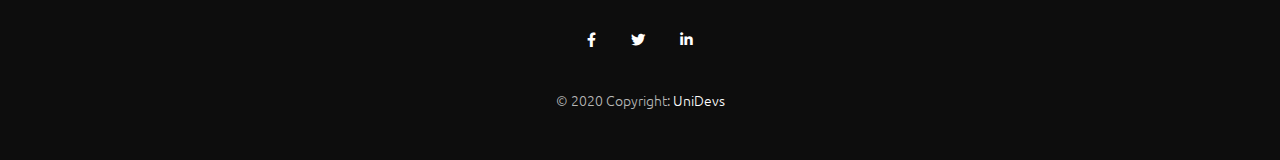
==== commit 2ed3b8c2: "Update index.html" ====
--- a/index.html
+++ b/index.html
@@ -26,7 +26,7 @@
     <!--Navbar-->
     <nav class="navbar navbar-expand-lg navbar-dark fixed-top scrolling-navbar">
       <div class="container">
-        <a class="navbar-brand" href="index.html">
+        <a class="navbar-brand" href="#home">
           <img src="img/images/Icons/Logo2.png">
         </a>
         <button class="navbar-toggler" type="button" data-toggle="collapse" data-target="#navbarSupportedContent-7"
@@ -50,7 +50,7 @@
             </li>
 
             <li class="nav-item">
-              <a class="nav-link ml-lg-5 login js-scroll-trigger" href="Login.html">Login</a>
+              <a class="nav-link ml-lg-5 login js-scroll-trigger" href="#">Login</a>
             </li>
 
             <li class="nav-item registerbtndiv">
@@ -125,7 +125,7 @@
         
         
  
-        <h6 class="aboutParagraph mb-4">UNI devs helps you Start your business or move your current one into the digital world to increase your chances, audience and Money.
+        <h6 class="aboutParagraph mb-4">We build brand experiences that are special and unforgettable that demonstrate how good it feels to connect with your company.
         </h6>
         <a class="aboutBtn btn btn-white btn-rounded" href="#services">Services</a>
       </div>
@@ -152,7 +152,7 @@
             <div class="card-body">
               <div class="text-md-left imgDiv"><img src="img/images/Icons/web-development.png"></div>
               <h5 class="text-md-left font-weight-normal my-4 py-2">Web Development</h5>
-              <p class="text-md-left mb-4">Lorem Ipsum is simply dummy text of the printing.</p>
+              <p class="text-md-left mb-4">With beautifully implemented, interactive design, Our specialist team brings digital concepts to be real website.</p>
 
             </div>
           </div>
@@ -163,7 +163,7 @@
             <div class="card-body">
               <div class="text-md-left imgDiv"><img src="img/images/Icons/mobile-development.png"></div>
               <h5 class="text-md-left font-weight-normal my-4 py-2"><a class="text-white" href="#">Android Apps</a></h5>
-              <p class="text-md-left mb-4">Lorem Ipsum is simply dummy text of the printing.</p>
+              <p class="text-md-left mb-4">Build an impactful smartphone experience with an immersive interface that fits the brand and industry.</p>
 
             </div>
           </div>
@@ -174,7 +174,7 @@
             <div class="card-body">
               <div class="text-md-left imgDiv"><img src="img/images/Icons/wireframe-laptop.png"></div>
               <h5 class="text-md-left font-weight-normal my-4 py-2"><a class="text-white" href="#">UI UX Design</a></h5>
-              <p class="text-md-left mb-4">Lorem Ipsum is simply dummy text of the printing.</p>
+              <p class="text-md-left mb-4">With an experienced team that utilises a simple and efficient design process, Create the product you need on time.</p>
             </div>
           </div>
         </div>
@@ -184,7 +184,7 @@
             <div class="card-body">
               <div class="text-md-left imgDiv"><img src="img/images/Icons/chat.png"></div>
               <h5 class="text-md-left font-weight-normal my-4 py-2"><a class="text-white" href="#">Chat Bots</a></h5>
-              <p class="text-md-left mb-4">Lorem Ipsum is simply dummy text of the printing.</p>
+              <p class="text-md-left mb-4">Chat bots attach to your software stack, automate behind-the-scenes workflows, and serve as sales and support team extensions.</p>
             </div>
           </div>
         </div>
@@ -194,7 +194,7 @@
             <div class="card-body">
               <div class="text-md-left imgDiv"><img src="img/images/Icons/responsive.png"></div>
               <h5 class="text-md-left font-weight-normal my-4 py-2"><a class="text-white" href="#">Responsive Design</a></h5>
-              <p class="text-md-left mb-4">Lorem Ipsum is simply dummy text of the printing.</p>
+              <p class="text-md-left mb-4">Our team will also make the website accessible and responsive to all devices, not just interactive design.</p>
             </div>
           </div>
         </div>
@@ -204,7 +204,7 @@
             <div class="card-body">
               <div class="text-md-left imgDiv"><img src="img/images/Icons/code.png"></div>
               <h5 class="text-md-left font-weight-normal my-4 py-2"><a class="text-white" href="#">Clean Code</a></h5>
-              <p class="text-md-left mb-4">Lorem Ipsum is simply dummy text of the printing.</p>
+              <p class="text-md-left mb-4">With the interactive and responsive design also our team will write a clean code it will be easy for editing.</p>
             </div>
           </div>
         </div>
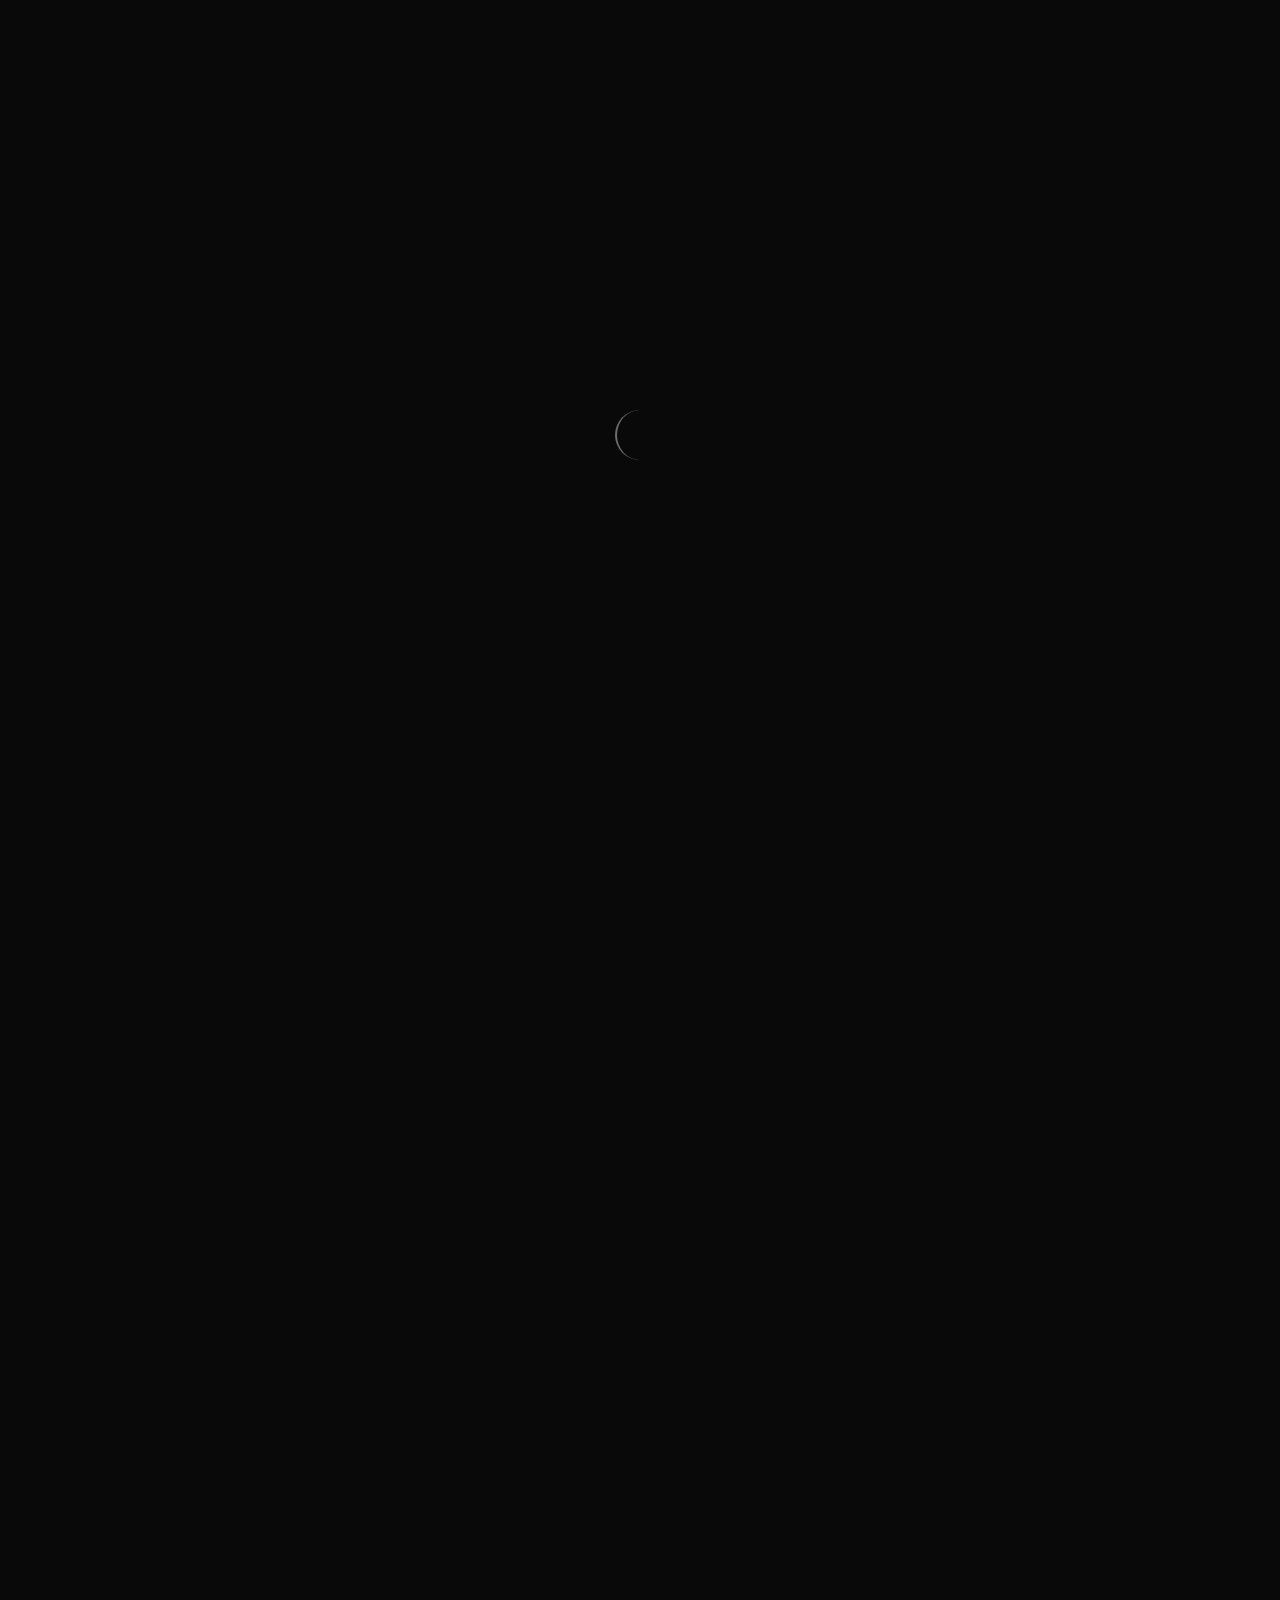
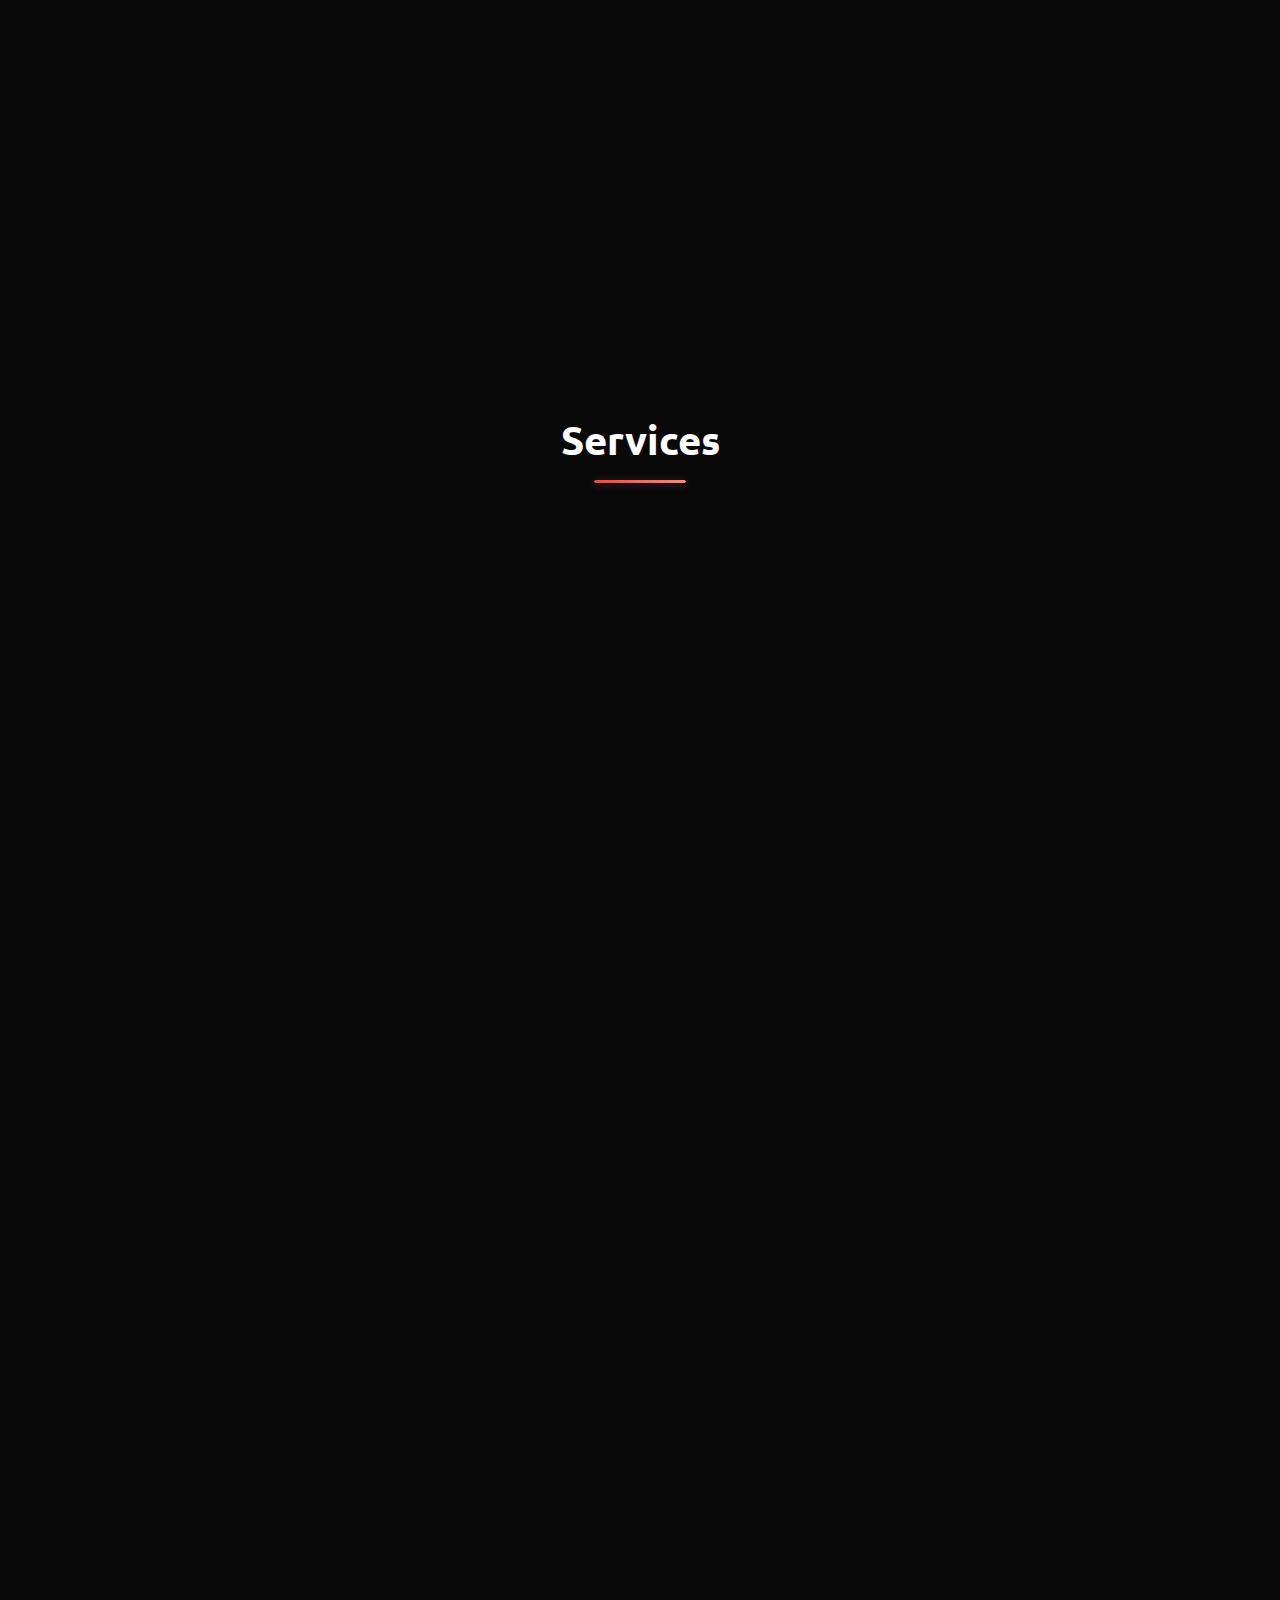
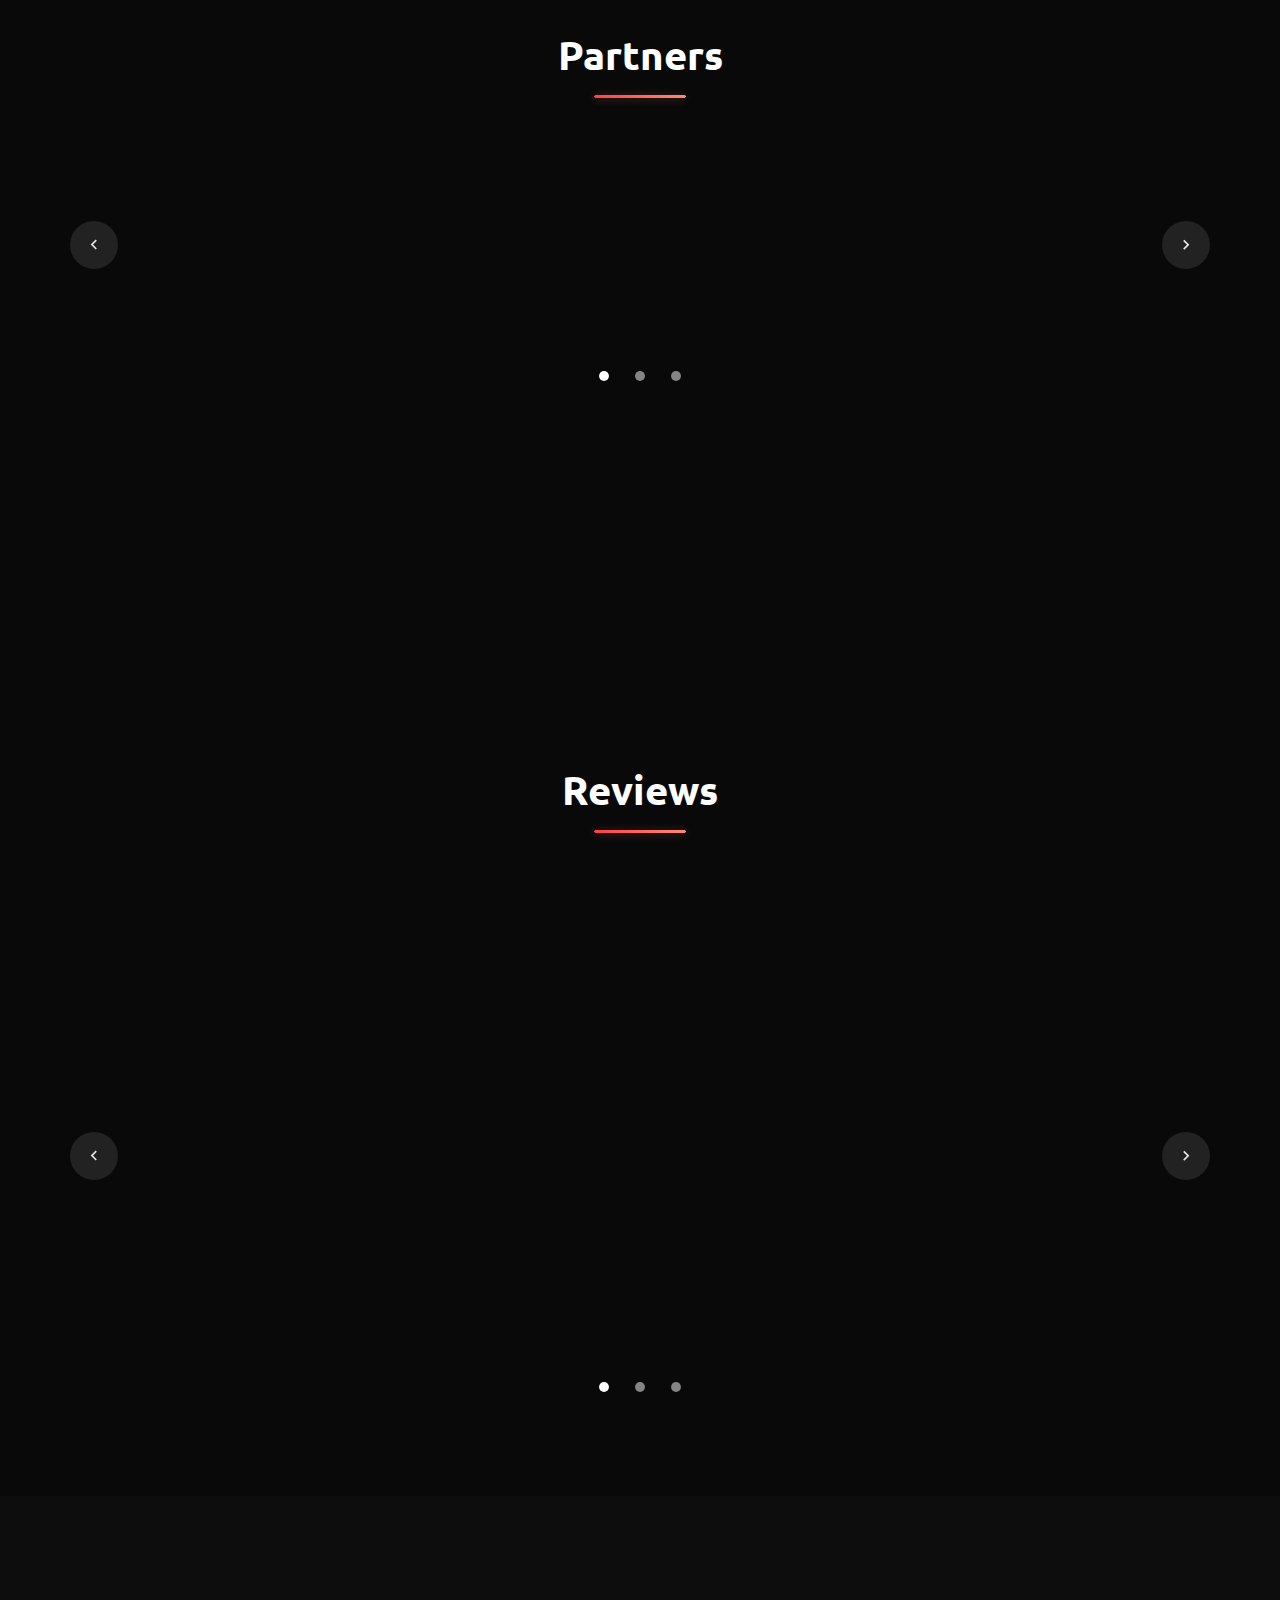
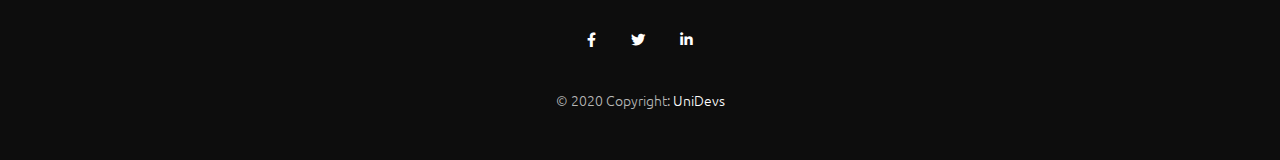
==== commit ded87d5a: "Update index.html" ====
--- a/index.html
+++ b/index.html
@@ -50,7 +50,7 @@
             </li>
 
             <li class="nav-item">
-              <a class="nav-link ml-lg-5 login js-scroll-trigger" href="#">Login</a>
+              <a class="nav-link ml-lg-5 login js-scroll-trigger" href="Login.html">Login</a>
             </li>
 
             <li class="nav-item registerbtndiv">
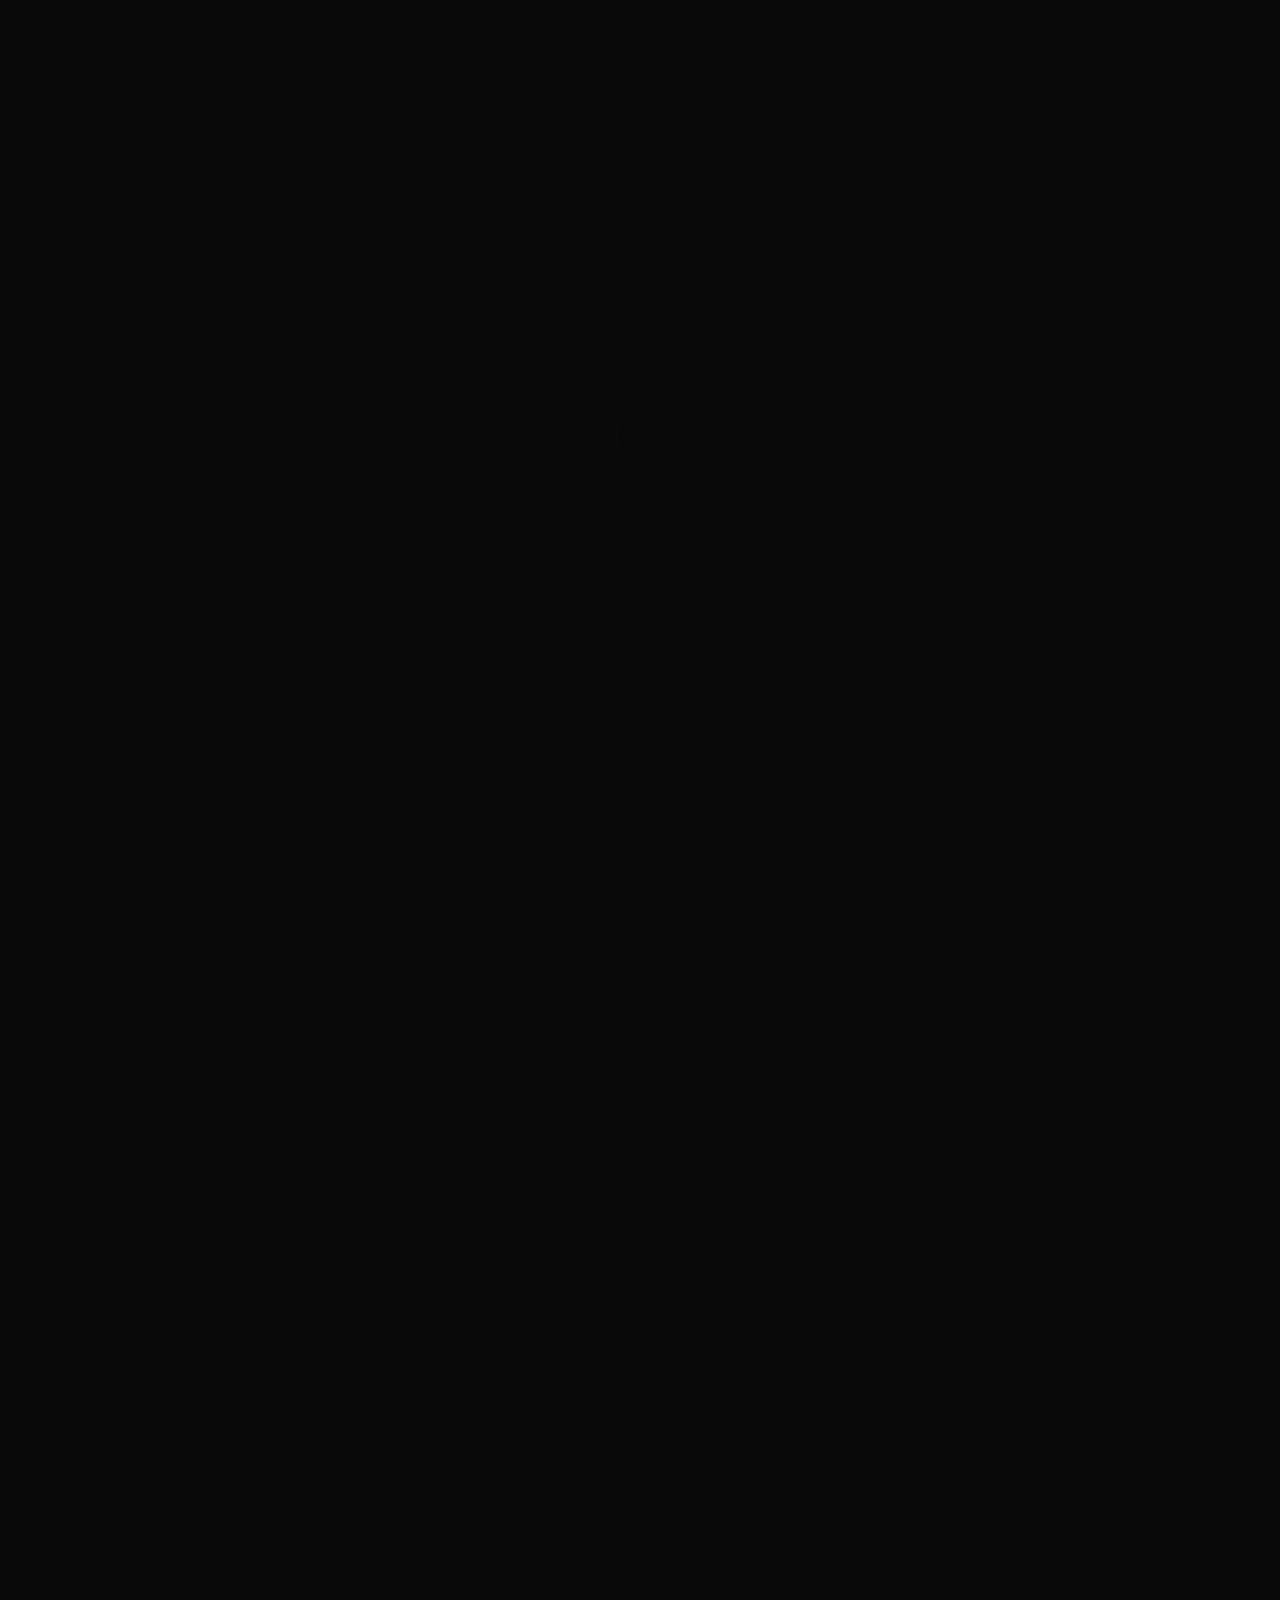
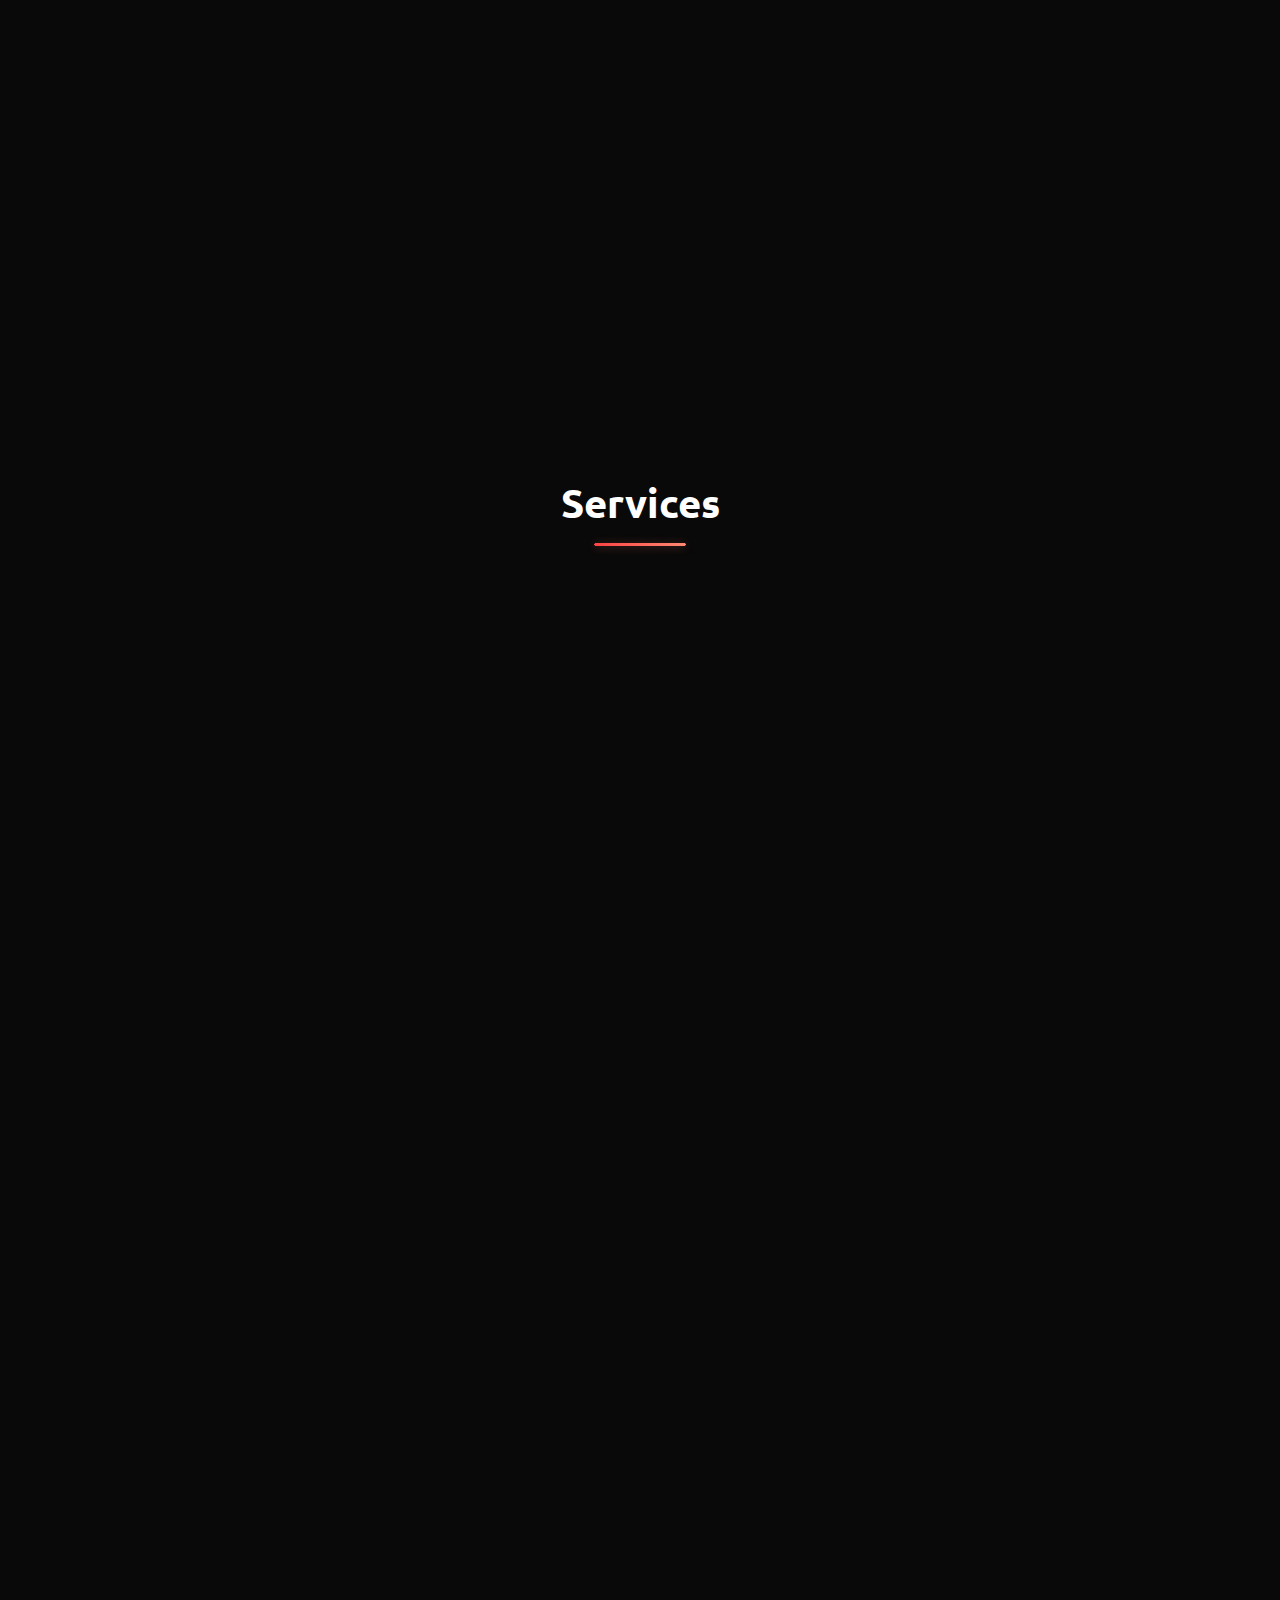
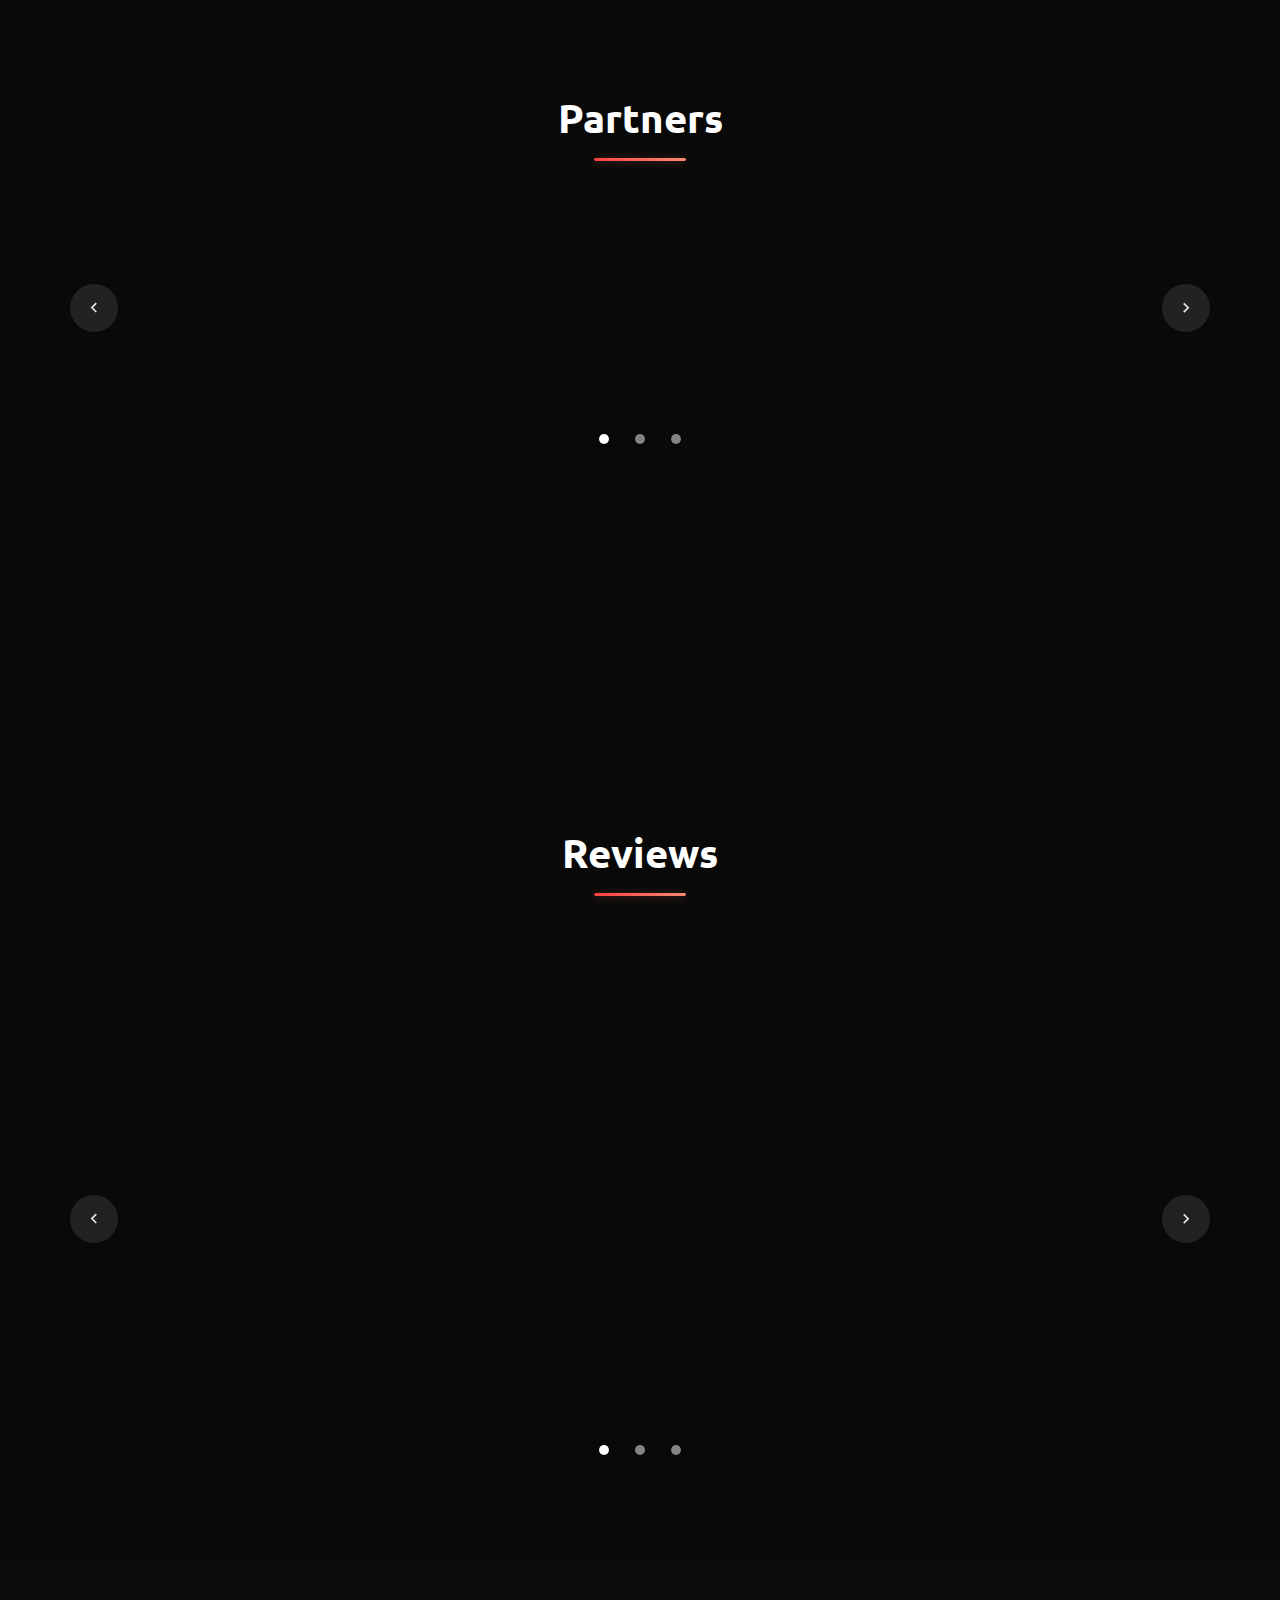
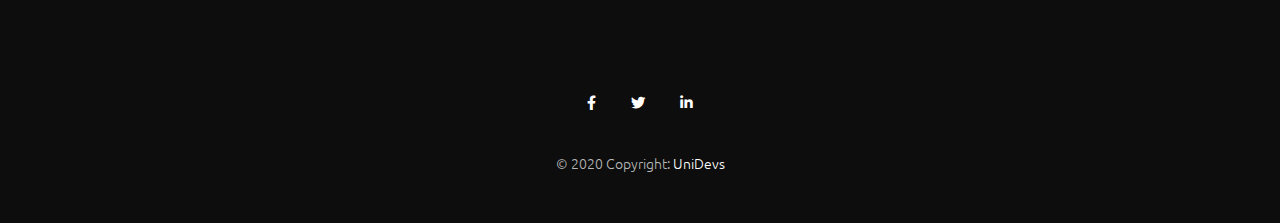
==== commit d5cc6dde: "UniDevs" ====
--- a/index.html
+++ b/index.html
@@ -70,8 +70,11 @@
           <!--Grid row-->
           <div class="row reverse">
             <!--Grid column-->
-            <div class="headerDiv col-md-6 col-xl-6 white-text text-center text-md-left p-3 wow fadeInLeft" data-wow-duration="2s">
-              <h1 class="headerText  h1-responsive font-weight-bold mt-sm-5 mb-4">Start digital start smart</h1>
+            <div class="headerDiv col-md-6 col-xl-6 white-text text-center text-md-left p-3 wow fadeInLeft" data-wow-duration="3s">
+              <div class="imgDecor wow fadeInLeft" data-wow-duration="5s">
+                <img src="img/images/Illustrations/Decoration.png">
+              </div>
+              <h1 class="headerText h1-responsive font-weight-bold mb-4">Start digital start smart</h1>
        
               <h6 class="headerParagraph mb-4">UNI devs helps you Start your business or move your current one into the digital world to increase your chances, audience and Money.
               </h6>
@@ -79,8 +82,11 @@
             </div>
             <!--Grid column-->
             <!--Grid column-->
-            <div class="imageDiv col-md-6 col-xl-6 mb-5 wow fadeInRight" data-wow-duration="2s">
+            <div class="imageDiv col-md-6 col-xl-6 mb-5 wow fadeInRight" data-wow-duration="3s">
               <img src="img/images/Illustrations/Female-Developer.png" class="img-fluid">
+              <div class="imgDecor wow fadeInRight" data-wow-duration="5s">
+                <img src="img/images/Illustrations/Decoration.png">
+              </div>
             </div>
             <!--Grid column-->
           </div>
--- a/css/style.css
+++ b/css/style.css
@@ -60,14 +60,12 @@
 /*Start of header*/
 header
 {
-    height:100vh;
- 
+    height:107vh;
 }
 .effect
 {
   background:#0D0D0D !important;
   padding:0.5rem !important;
-
   transition:0.7s;
 }
 .navbar
@@ -99,7 +97,6 @@
     box-shadow: 0px 2px 20px rgba(255, 125, 108, 0.4);
     padding:10px 25px !important;
 }
-
 .navbar-brand
 {
     margin:none !important;
@@ -163,6 +160,22 @@
     animation: move-wheel .8s linear infinite;
 }
 
+.imgDecor img
+{
+  animation-name: spin;
+  animation-duration: 5000ms;
+  animation-iteration-count: infinite;
+  animation-timing-function: linear; 
+}
+.headerDiv .imgDecor img
+{
+  width:5rem;
+}
+.imageDiv .imgDecor img
+{
+  width:5rem;
+  float:right
+}
 /*End of header*/
 
 
@@ -495,6 +508,10 @@
     {
       height: 700px;
     }
+    .imgDecor
+    {
+      display: none;
+    }
     .reverse
     {
       display: flex;
@@ -565,6 +582,10 @@
     .view
     {
       height: 700px;
+    }
+    .imgDecor
+    {
+      display: none;
     }
     .reverse
     {
@@ -629,6 +650,10 @@
       width:95%;
       height:37vh;
     } 
+    .imgDecor
+    {
+      display: none;
+    }
   html,
     body,
     header,
@@ -701,4 +726,13 @@
       transform: rotate(360deg);
     }
   }
+
+  @keyframes spin {
+    from {
+        transform:rotate(0deg);
+    }
+    to {
+        transform:rotate(360deg);
+    }
+}
 /*End of Keyframes*/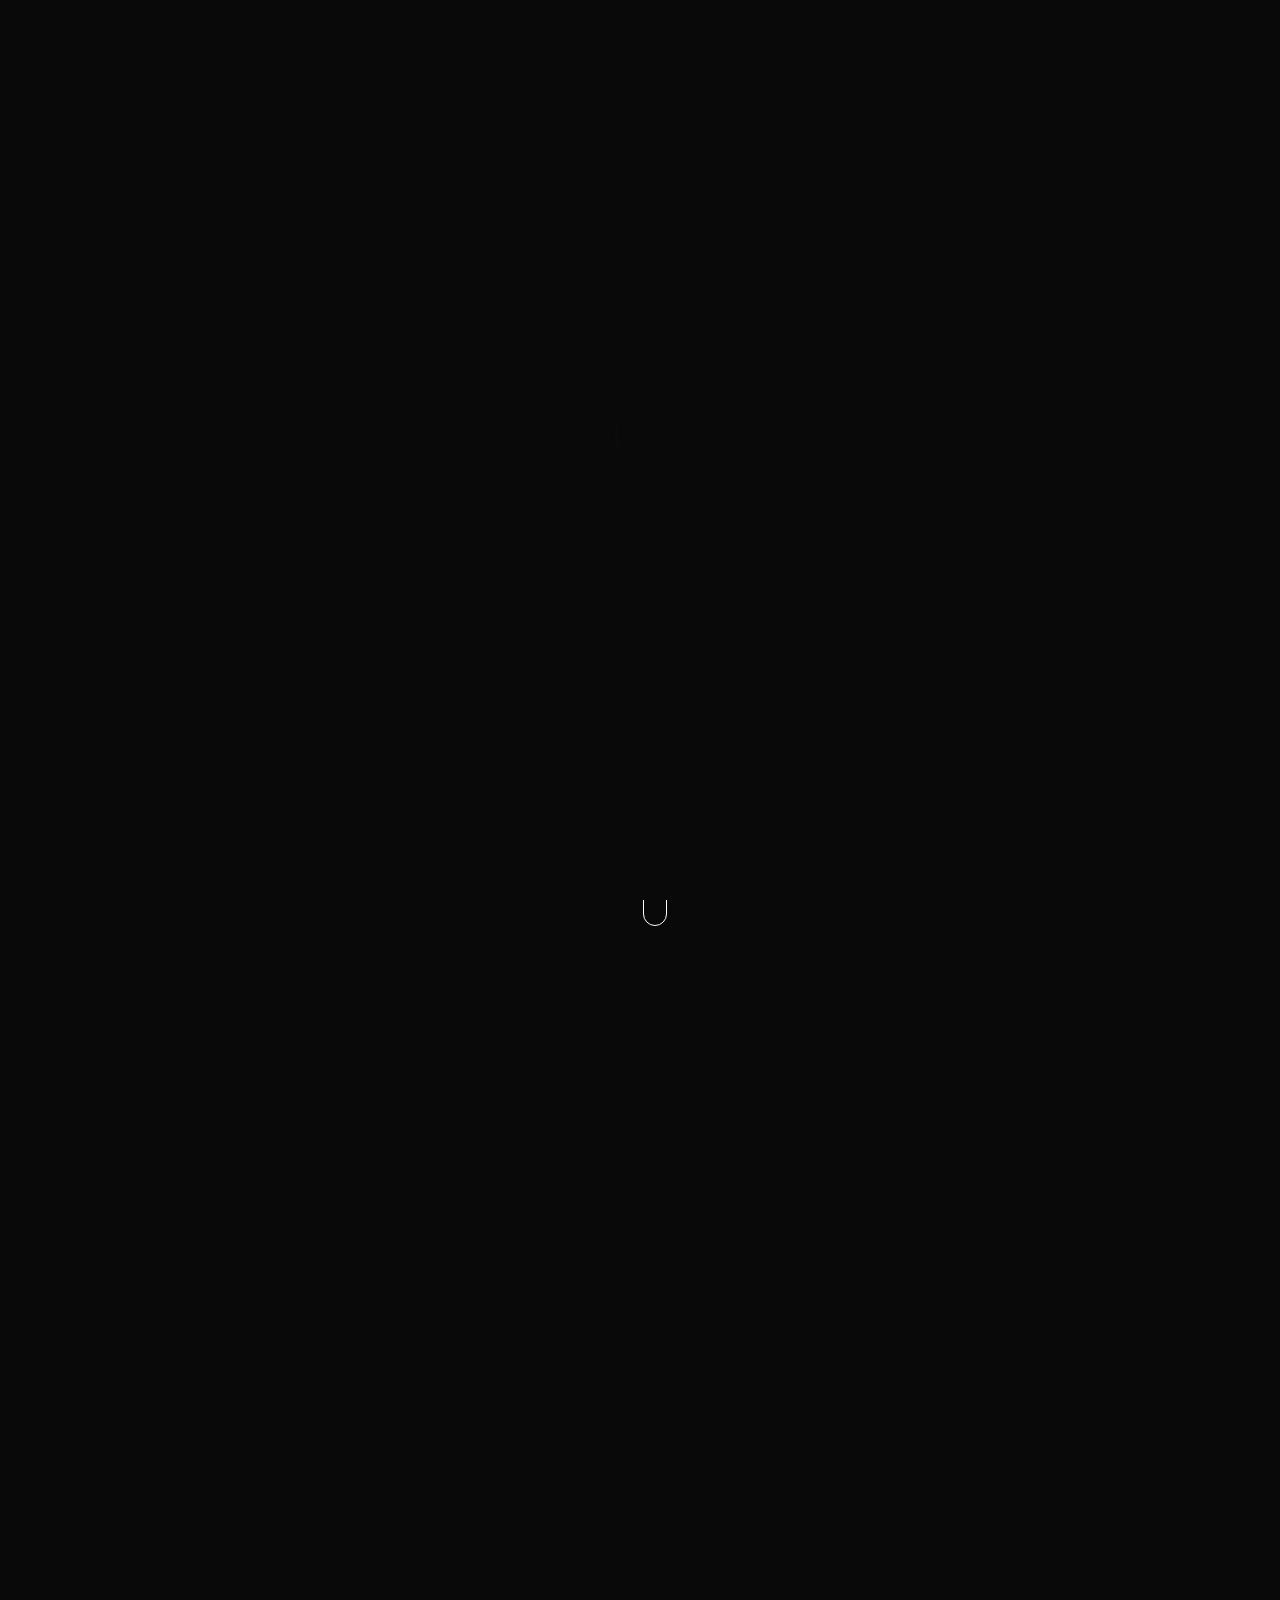
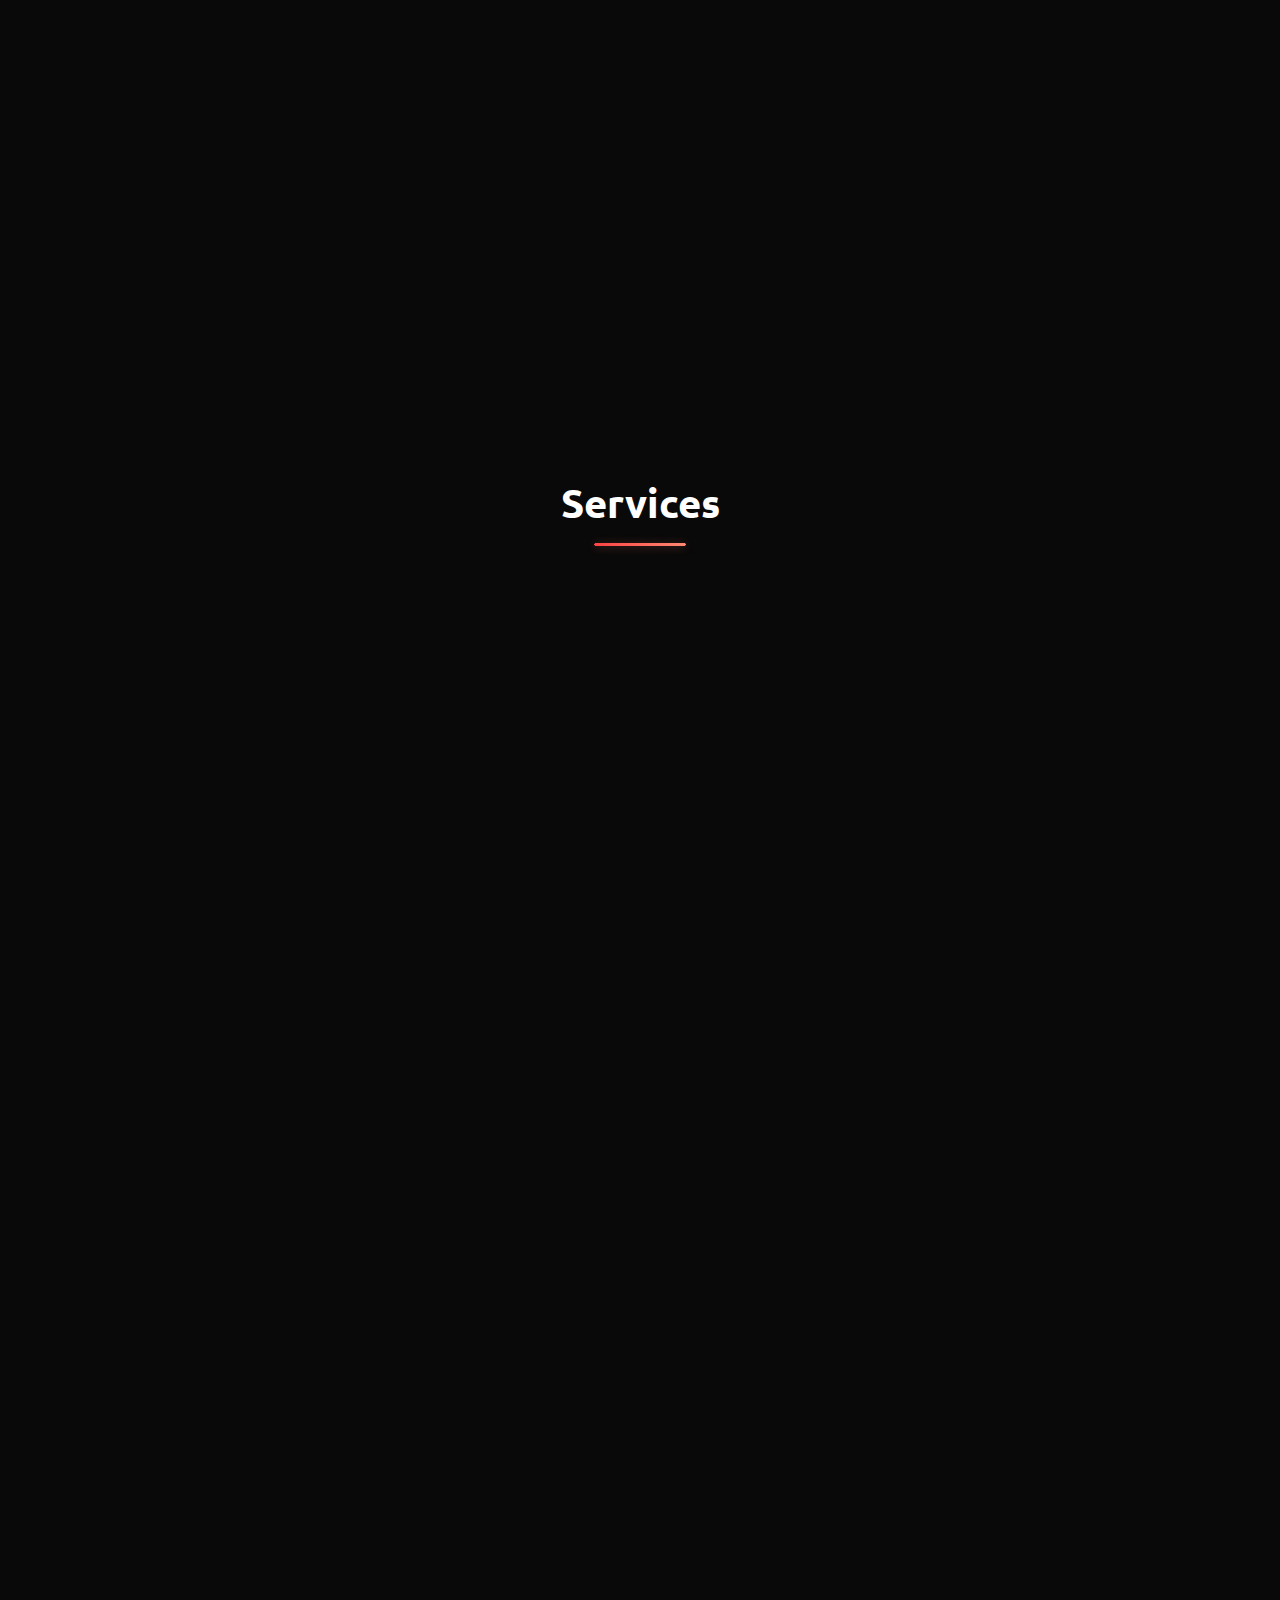
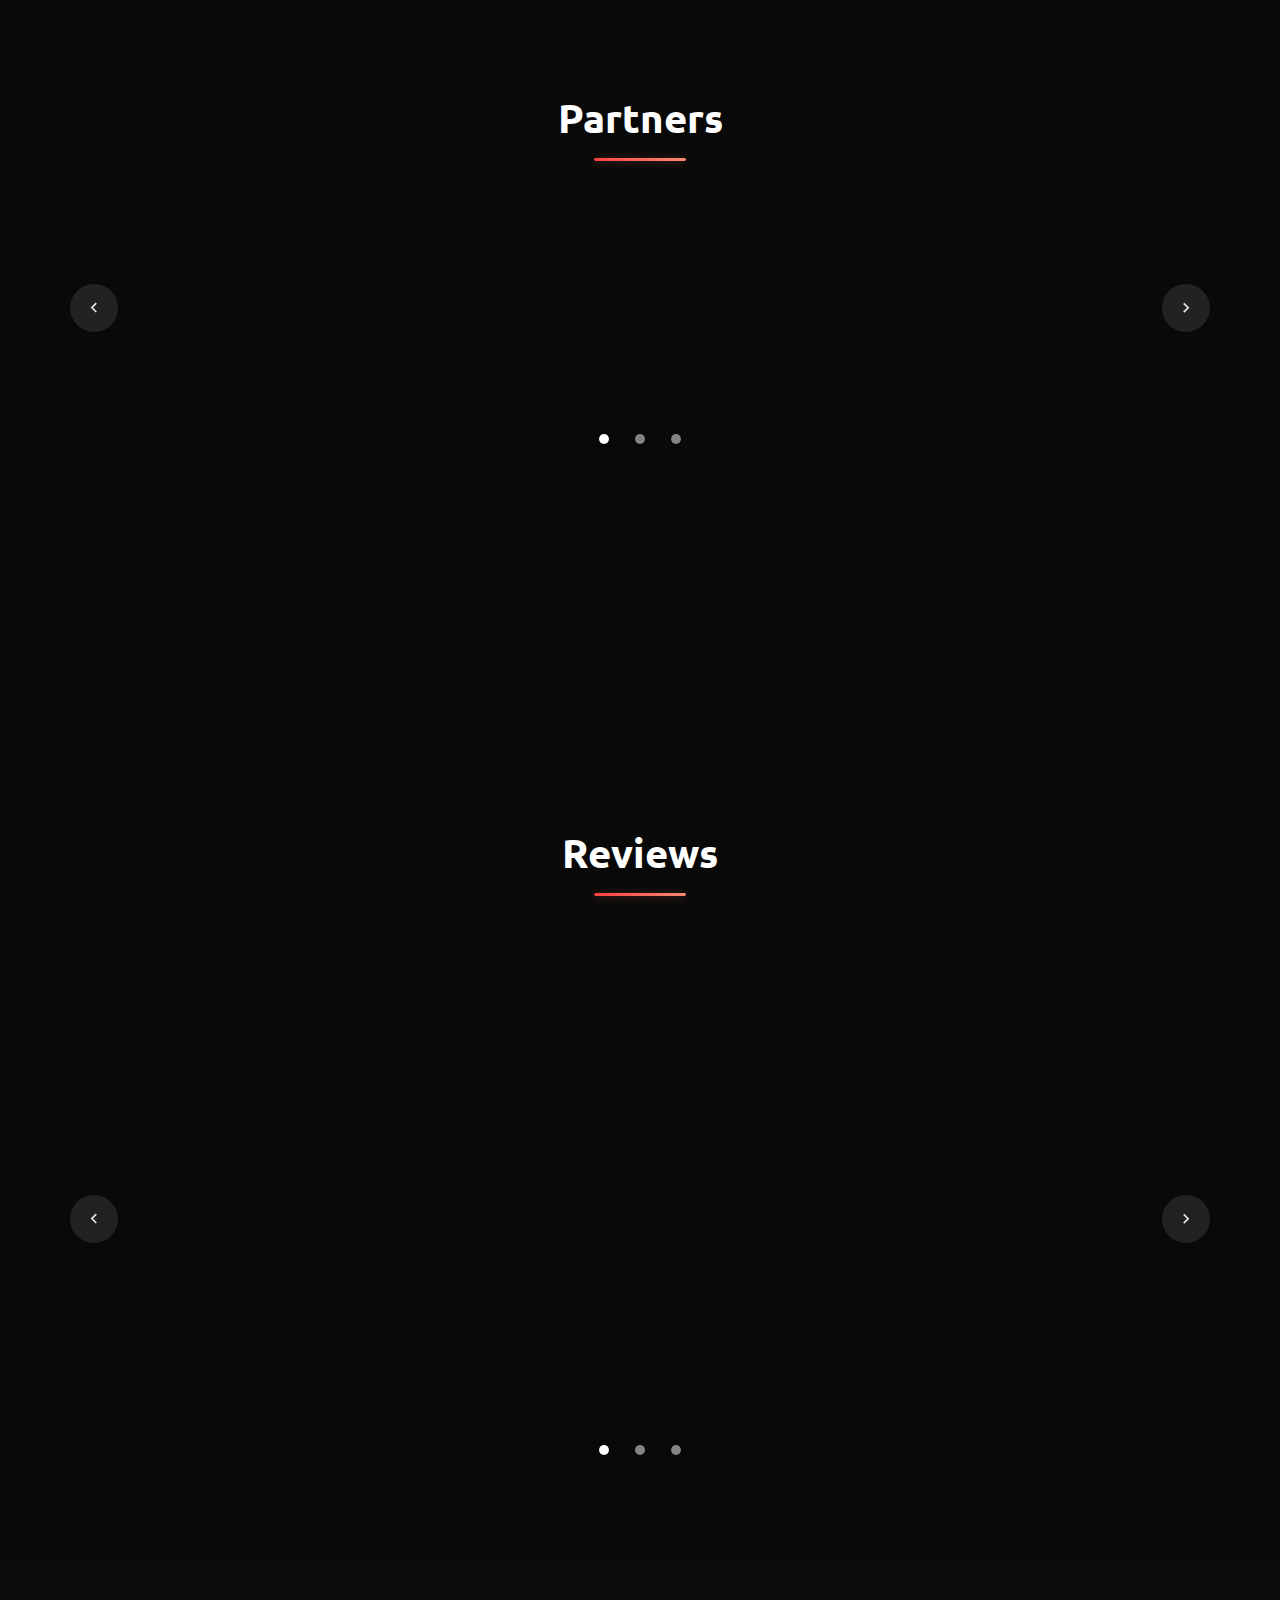
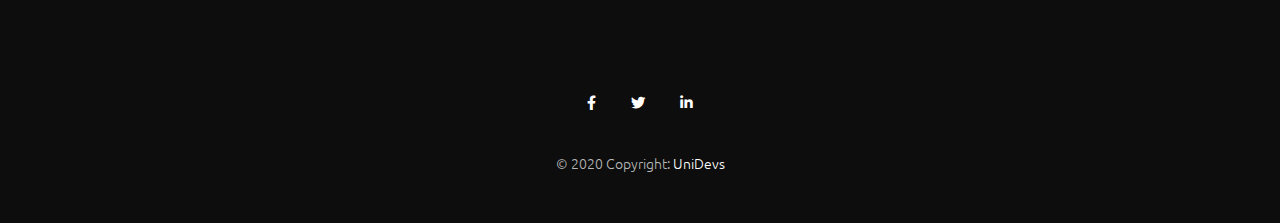
==== commit ef7d9033: "Update index.html" ====
--- a/index.html
+++ b/index.html
@@ -76,7 +76,7 @@
               </div>
               <h1 class="headerText h1-responsive font-weight-bold mb-4">Start digital start smart</h1>
        
-              <h6 class="headerParagraph mb-4">UNI devs helps you Start your business or move your current one into the digital world to increase your chances, audience and Money.
+              <h6 class="headerParagraph mb-4">UniDevs helps you Start your business or move your current one into the digital world to increase your chances, audience and Money.
               </h6>
               <a class="headerBtn btn btn-white btn-rounded">Request Service</a>
             </div>
